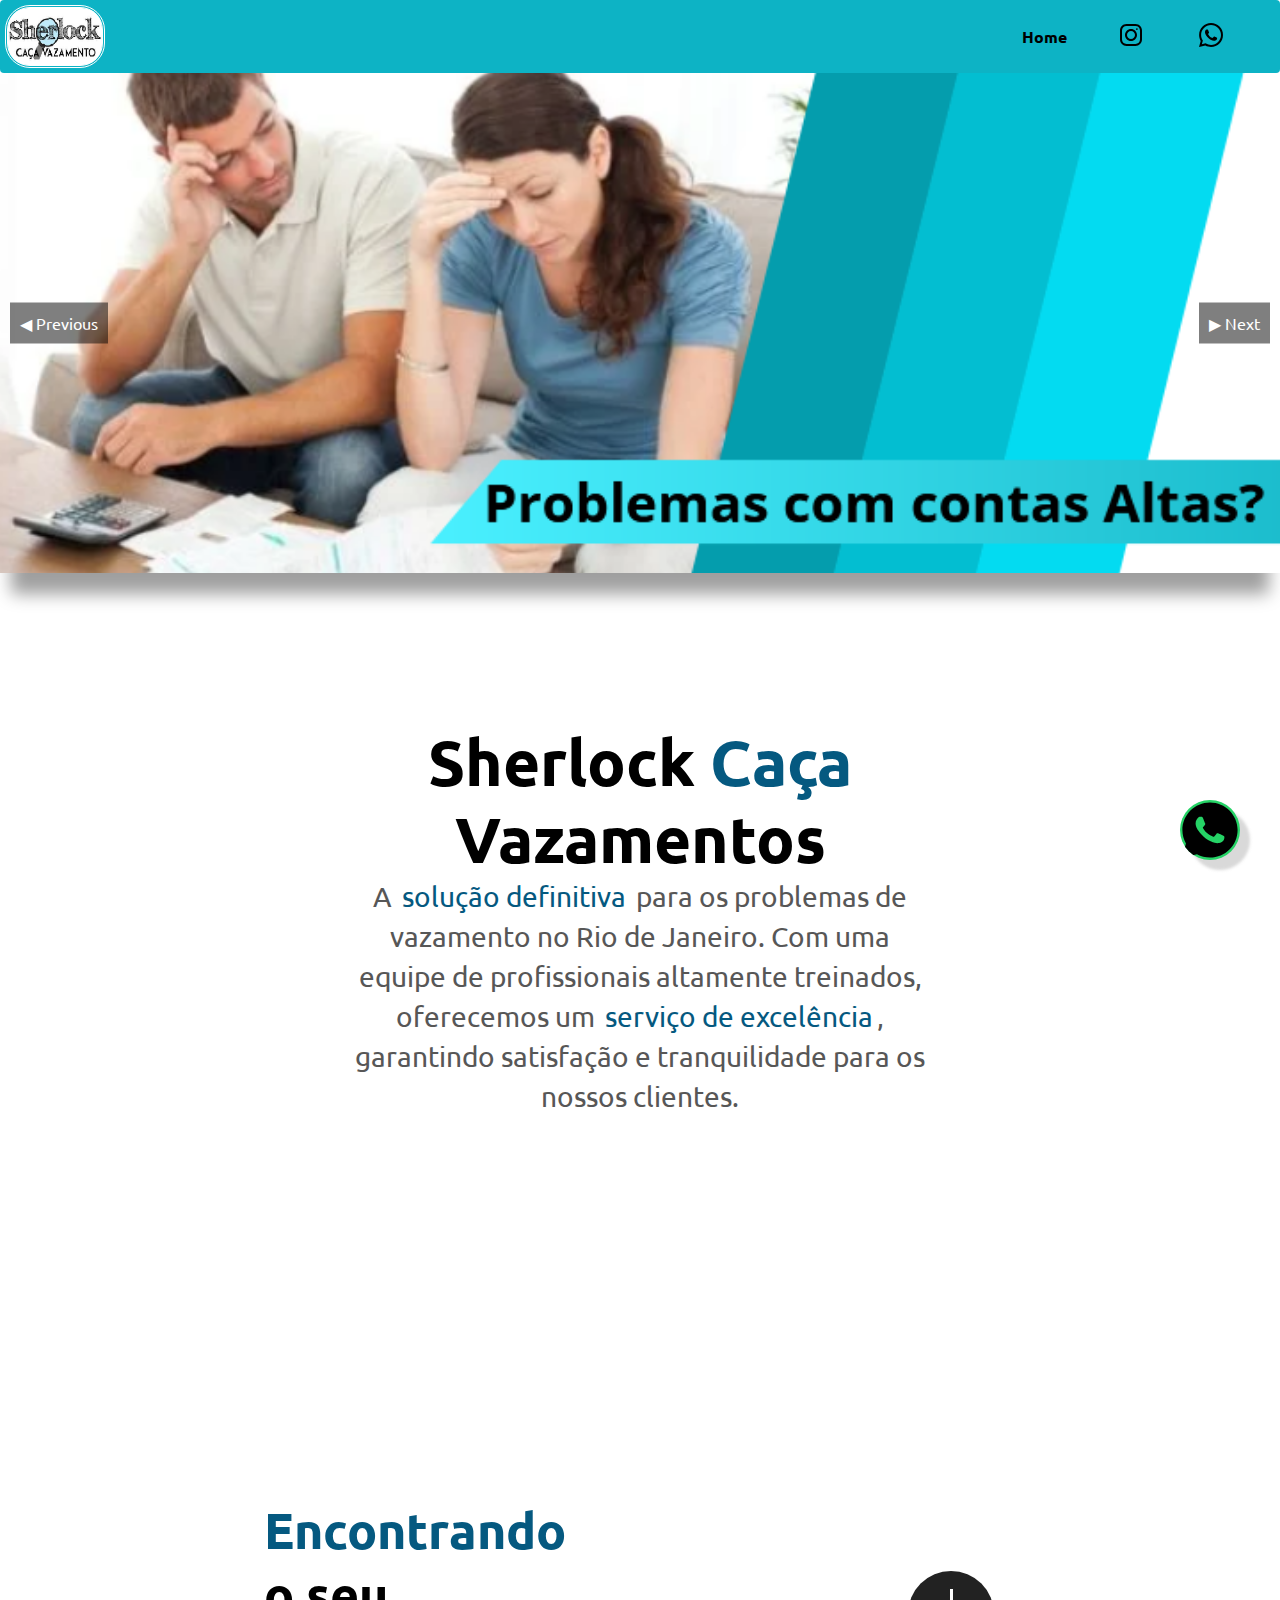
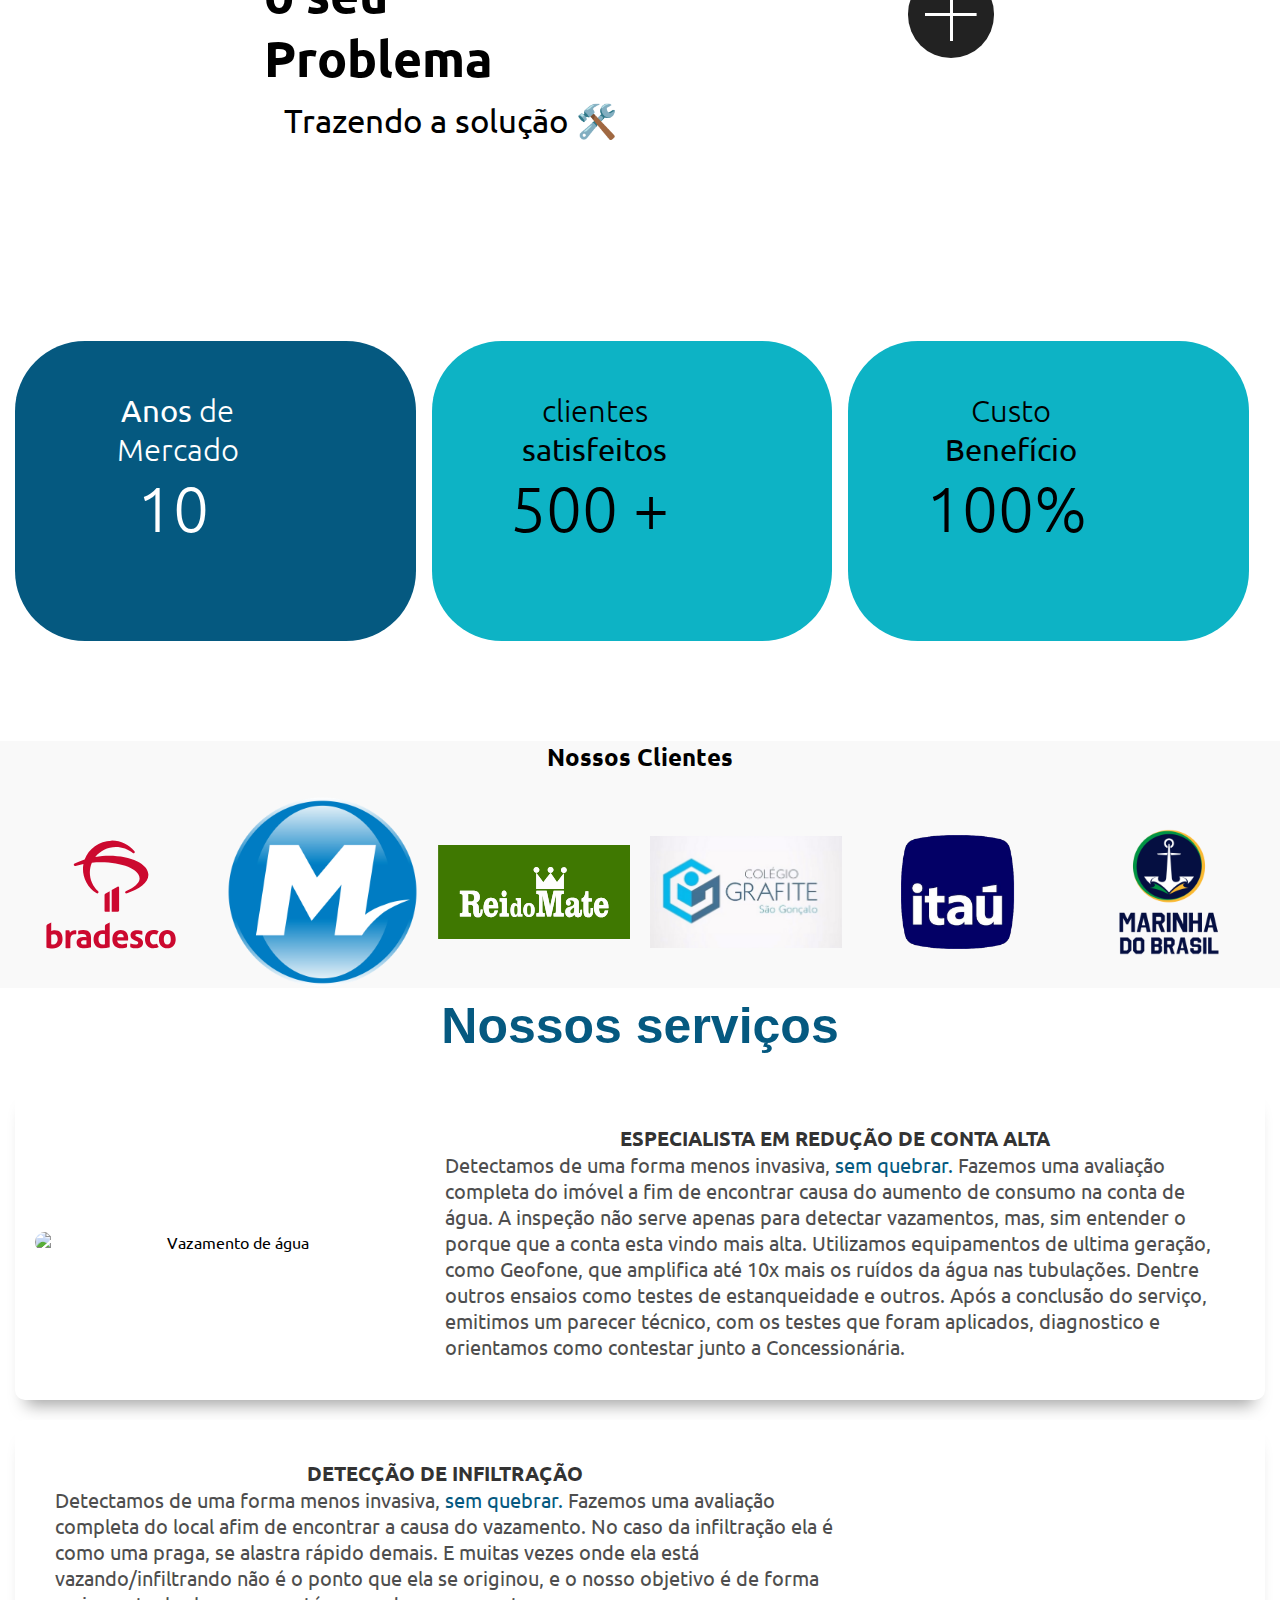
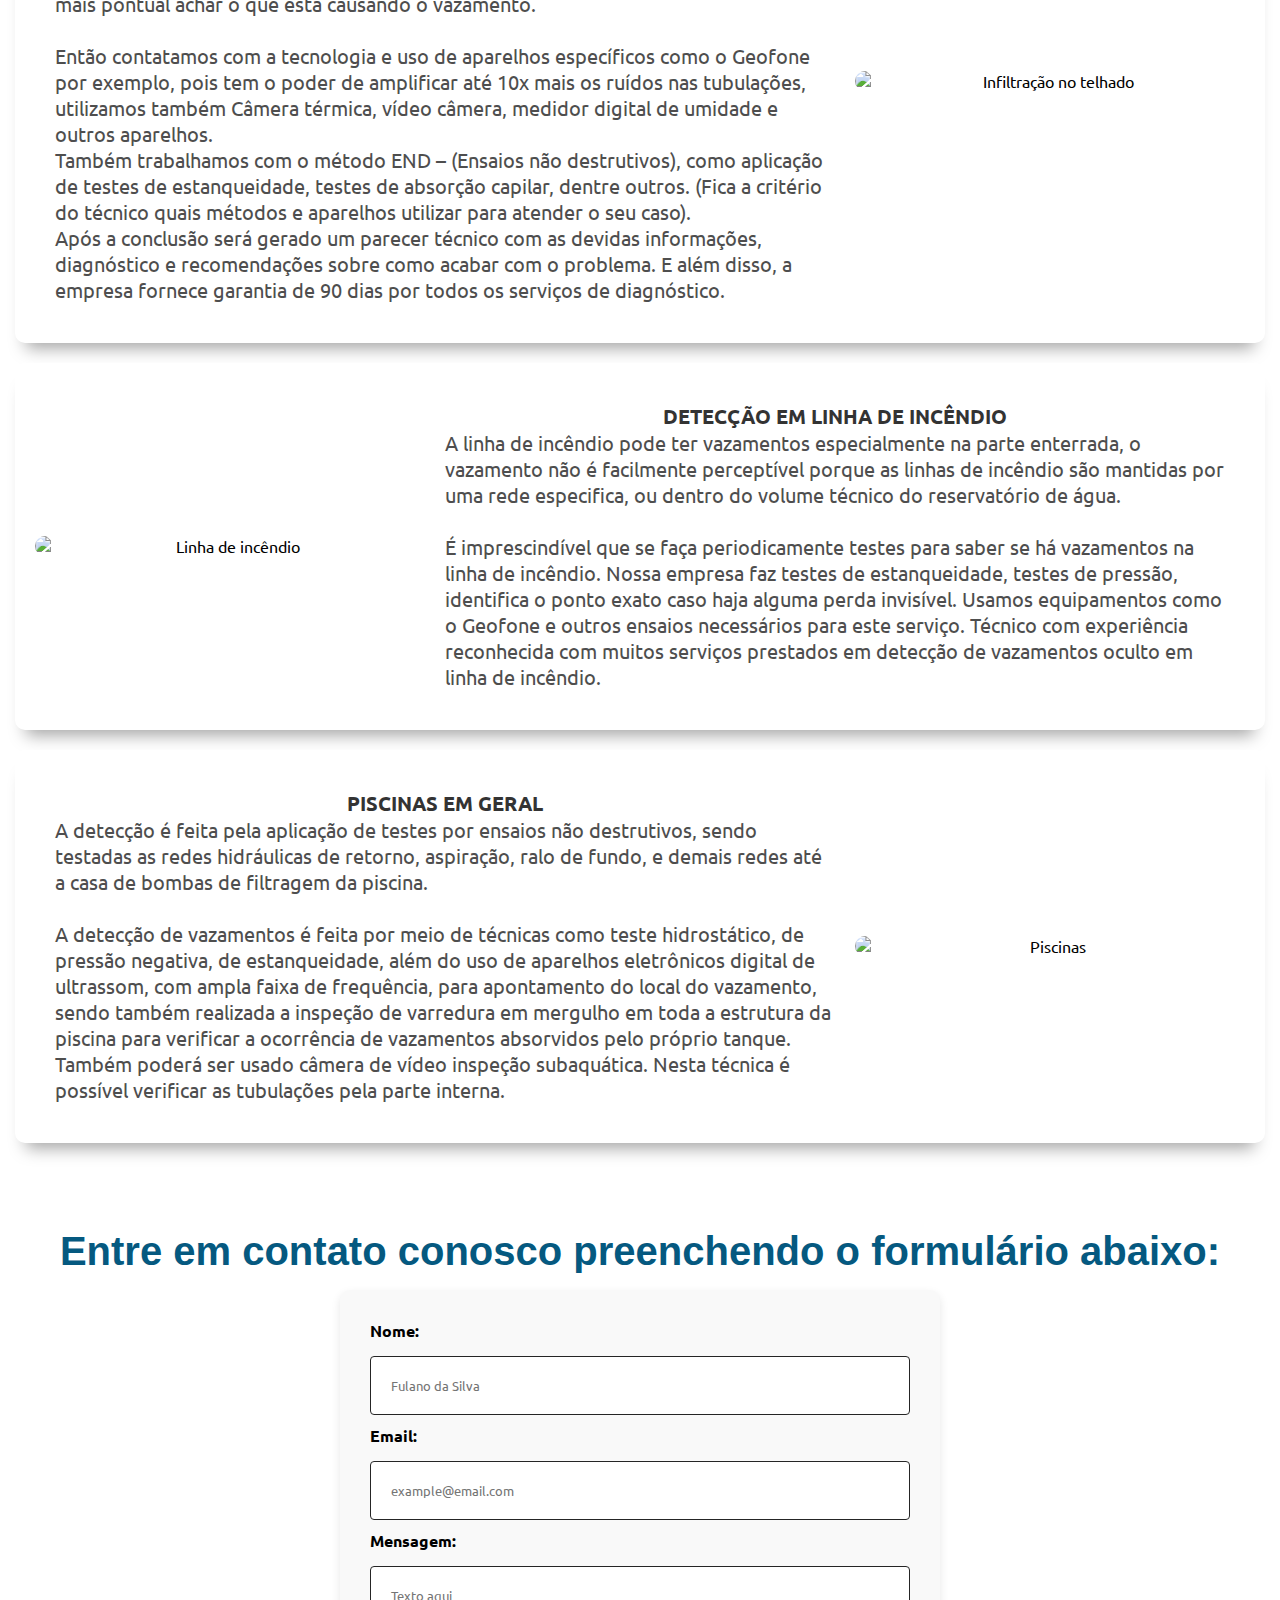
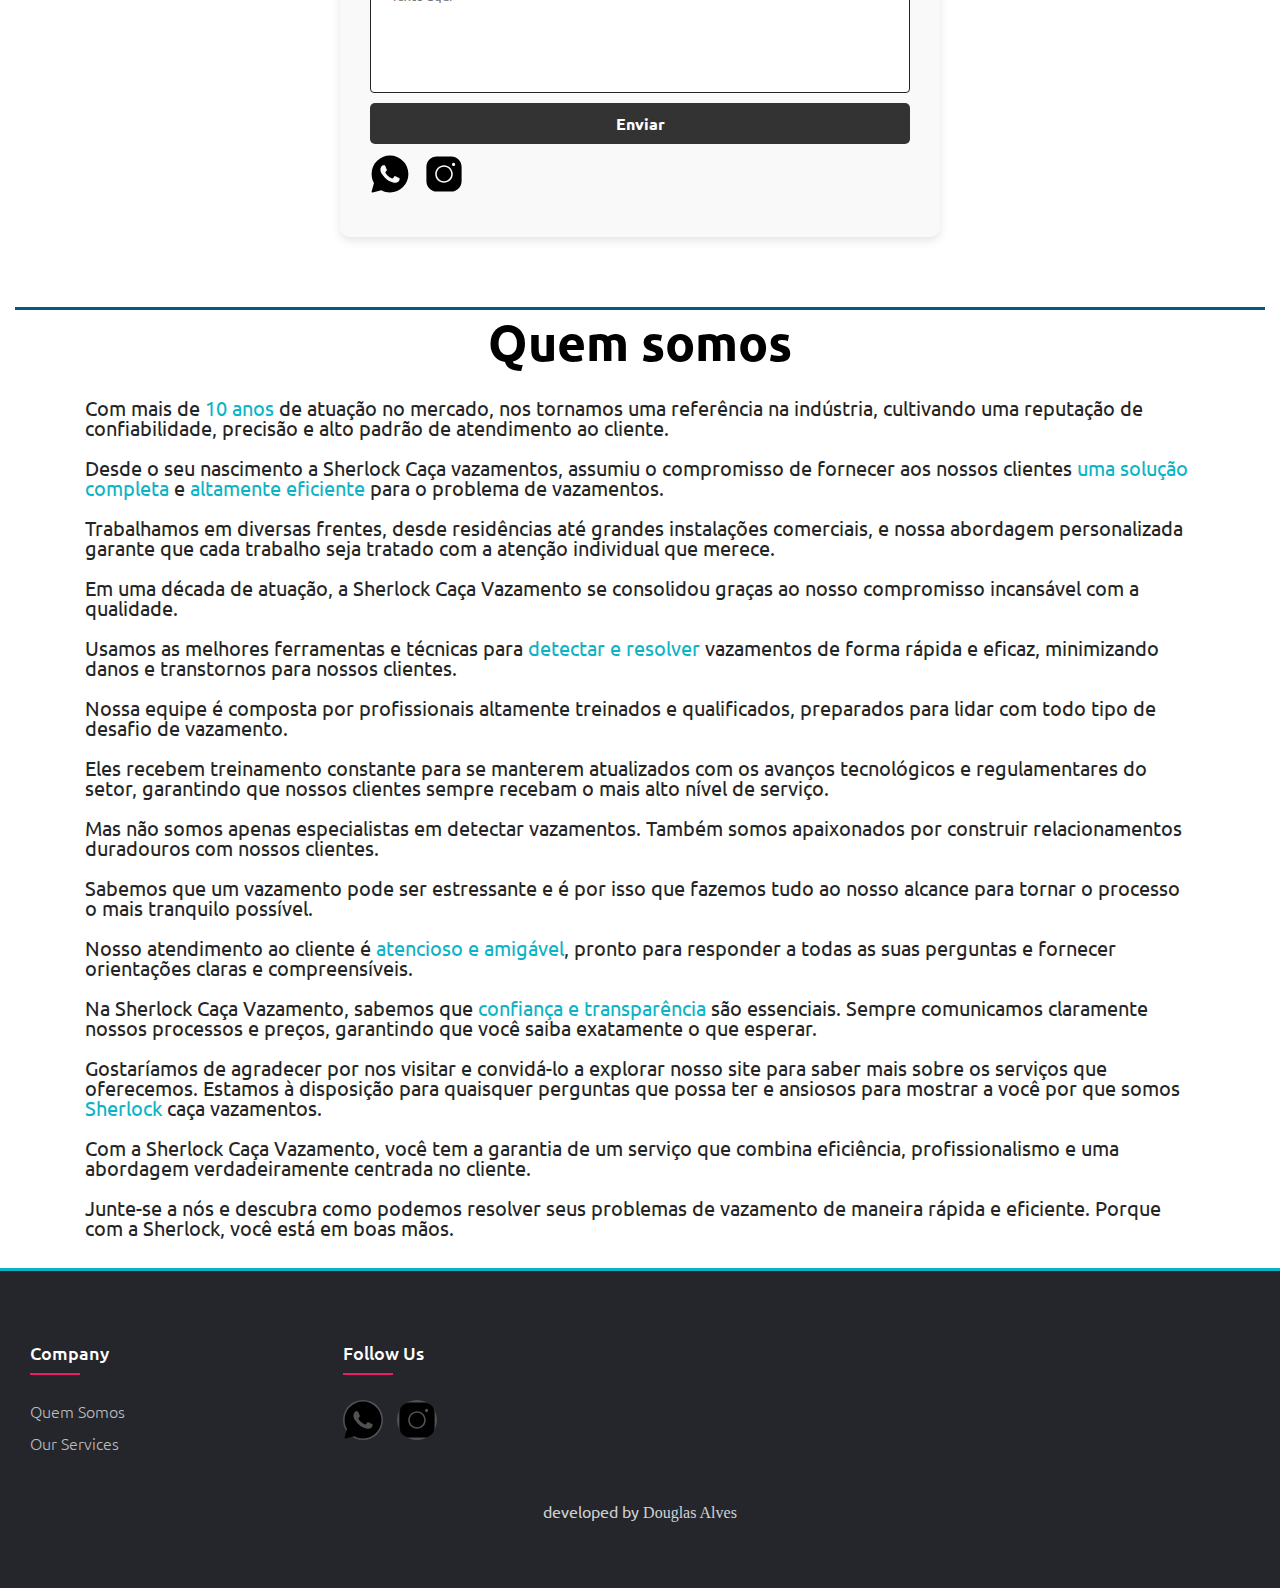
==== index.html @ 90201a67 "adicionando clientes" ====
<!DOCTYPE html>
<html lang="pt-br">

<head>
    <meta charset="UTF-8">
    <meta name="viewport" content="width=device-width, initial-scale=1.0">
    <title>Dashboard-Empresa</title>

    <link rel="shortcut icon" href="./assets/img/logoTop.png" type="image/x-icon">

    <link rel="preconnect" href="https://fonts.googleapis.com">
    <link rel="preconnect" href="https://fonts.gstatic.com" crossorigin>
    <link
        href="https://fonts.googleapis.com/css2?family=Ubuntu:ital,wght@0,300;0,400;0,500;0,700;1,300;1,400;1,500;1,700&display=swap"
        rel="stylesheet">
    <link rel="stylesheet" href="./assets/css/patterns.css">
    <link rel="stylesheet" href="./assets/css/reset.css">
    <link rel="stylesheet" href="./assets/css/style.css">
    <link rel="stylesheet" href="./assets/css/responsive.css">
</head>

<body>
    <header>
        <div class="container">
            <div class="logo">
                <img src="./assets/img/logoHeader.jpeg" alt="Sherlock_caça">
            </div>
            <nav>
                <div class="navigation">
                    <ul class="menu">
                        <li><a href="#home" class="menu-item">Home</a></li>
                        <li><a href="https://www.instagram.com/shvazamentos?utm_source=ig_web_button_share_sheet&igsh=ZDNlZDc0MzIxNw=="
                                target="_blank" class="menu-item"><img src="./assets/img/icons8-instagram.svg"
                                    alt="instagram_icon"></a></li>
                        <li><a href="https://w.app/nz8E9i" class="menu-item"><img src="./assets/img/icons8-whatsapp.svg"
                                    alt="whatsapp_icon"></a></li>
                    </ul>
                </div>
                <button class="hamburger-menu">&#9776;</button>
            </nav>
        </div>
    </header>
    <div class="carousel-container">
        <div class="carousel-inner">
            <div class="carousel-item active">
                <img src="./assets/img/image.png" alt="">
            </div>

            <div class="carousel-item">
                <img src="./assets/img/image-copy.png" alt="">
            </div>
            <div class="carousel-item">
                <img src="./assets/img/imagem.png" alt="">
            </div>
            <div class="carousel-item">
                <img src="./assets/img/carouselFourth.png" alt="">
            </div>

        </div>

        <a class="carousel-control-prev" href="#" role="button" data-slide="prev">
            <span class="carousel-control-prev-icon" aria-hidden="true">&#9664;</span>
            <span class="sr-only">Previous</span>
        </a>
        <a class="carousel-control-next" href="#" role="button" data-slide="next">
            <span class="carousel-control-next-icon" aria-hidden="true">&#9654;</span>
            <span class="sr-only">Next</span>
        </a>
    </div>

    <main>
        <section class="s-hero">
            <div class="container">
                <div class="title-box">
                    <h1>Sherlock <span> Caça </span>Vazamentos</h1>

                    <h2>A <span>solução definitiva</span> para os problemas de vazamento no Rio de Janeiro. Com uma
                        equipe de profissionais altamente treinados, oferecemos um <span>serviço de excelência</span>,
                        garantindo satisfação e tranquilidade para os nossos clientes.</h2>
                </div>
            </div>
        </section>

        <section class="s-sucess">
            <div class="container">
                <div class="title-sucess">
                    <h2><span>Encontrando </span><br> o seu<br> Problema</h2>
                    <span class="tag">Trazendo a solução 🛠️</span>
                </div>
                <div class="gallery">
                    <input id="gallery" type="checkbox">
                    <img src="./assets/img/imagemAtendimento1.jpg" alt="Imagem 1">
                    <img src="./assets/img/ImagemAtendimento2.jpg" alt="Imagem 2">
                    <img src="./assets/img/imagemAtendimenot3.jpg" alt="Imagem 3">
                    <img src="./assets/img/imagemAtendimento4.jpg" alt="Imagem 4">
                    <img src="./assets/img/imagemAtendimento5.jpg" alt="Imagem 5">
                    <img src="./assets/img/imagemAtendimento6.jpg" alt="Imagem 6">
                    <img src="./assets/img/imagemAtendimento7.jpg" alt="Imagem 7">
                    <img src="./assets/img/imagemAtendimento8.jpg" alt="Imagem 8">
                </div>
            </div>
            <div class="cards">
                <div class="container">

                    <div class="card active">
                        <div class="card-title">
                            <div class="card-info">
                                <p>
                                    <strong>Anos</strong> de <br>
                                    Mercado
                                </p>
                            </div>
                            <h3>10</h3>
                        </div>
                    </div>
                    <div class="card">
                        <div class="card-title">
                            <div class="card-info">
                                <p>
                                    clientes<br>
                                    <strong>satisfeitos</strong>
                                </p>
                            </div>
                            <h3>500 +</h3>
                        </div>
                    </div>

                    <div class="card">
                        <div class="card-title">
                            <div class="card-info">
                                <p>
                                    Custo <br>
                                    <strong>Benefício</strong>
                                </p>
                            </div>
                            <h3>100%</h3>
                        </div>
                    </div>
                </div>
            </div>
        </section>

        <section class="client-logos">
            <div class="container">
                <h2>Nossos Clientes</h2>
                <div class="logo-grid">
                    <div class="logo-item">
                        <img src="./assets/img/Bradesco.svg" alt="Cliente 1" />
                    </div>
                    <div class="logo-item">
                        <img src="./assets/img/Logo_MetroRio.svg.png" alt="Cliente 2" />
                    </div>
                    <div class="logo-item">
                        <img src="./assets/img/Logo-Rei-do-Mate-Branco-com-fundo-verde-.svg" alt="Cliente 3" />
                    </div>
                    <div class="logo-item">
                        <img src="./assets/img/ColegioGrafite.png" alt="ColegioGrafite" />
                    </div>

                    <div class="logo-item">
                        <img src="./assets/img/logo-itau.png" alt="itau" />
                    </div>

                    <div class="logo-item">
                        <img src="./assets/img/marinha-brasil-logo.png" alt="marinha-brasil" />
                    </div>

                </div>
            </div>
        </section>

        <section class="s-services">

            <div class="container">
                <div class="title-box">
                    <h2>Nossos serviços</h2>
                </div>


                <div class="service-item">
                    <div class="service-image">
                        <img src="https://www.detekita.com.br/wp-content/uploads/2020/10/vazamento-agua2.jpg"
                            alt="Vazamento de água">
                    </div>
                    <div class="service-text">
                        <h4>ESPECIALISTA EM REDUÇÃO DE CONTA ALTA</h4>
                        <p>Detectamos de uma forma menos invasiva, <span>sem quebrar.</span> Fazemos uma avaliação
                            completa do
                            imóvel a fim de encontrar causa do aumento de consumo na conta de água. A inspeção não serve
                            apenas
                            para detectar vazamentos, mas, sim entender o porque que a conta esta vindo mais alta.
                            Utilizamos
                            equipamentos de ultima geração, como Geofone, que amplifica até 10x mais os ruídos da água
                            nas
                            tubulações. Dentre outros ensaios como testes de estanqueidade e outros. Após a conclusão do
                            serviço, emitimos um parecer técnico, com os testes que foram aplicados, diagnostico e
                            orientamos
                            como contestar junto a Concessionária.</p>
                    </div>
                </div>

                <div class="service-item reverse">
                    <div class="service-image">
                        <img src="https://www.detekita.com.br/wp-content/uploads/2022/09/infiltracao-telhado-01-1024x683-1.jpg"
                            alt="Infiltração no telhado">
                    </div>
                    <div class="service-text">
                        <h4>DETECÇÃO DE INFILTRAÇÃO</h4>
                        <p>Detectamos de uma forma menos invasiva, <span>sem quebrar.</span> Fazemos uma avaliação
                            completa do
                            local afim de encontrar a causa do vazamento. No caso da infiltração ela é como uma praga,
                            se
                            alastra rápido demais. E muitas vezes onde ela está vazando/infiltrando não é o ponto que
                            ela se
                            originou, e o nosso objetivo é de forma mais pontual achar o que está causando o vazamento.
                            <br>
                            <br> Então contatamos com a tecnologia e uso de aparelhos específicos como o Geofone por
                            exemplo,
                            pois tem o poder de amplificar até 10x mais os ruídos nas tubulações, utilizamos também
                            Câmera
                            térmica, vídeo câmera, medidor digital de umidade e outros aparelhos. <br> Também
                            trabalhamos com o
                            método END – (Ensaios não destrutivos), como aplicação de testes de estanqueidade, testes de
                            absorção capilar, dentre outros. (Fica a critério do técnico quais métodos e aparelhos
                            utilizar para
                            atender o seu caso).
                            <br>Após a conclusão será gerado um parecer técnico com as devidas informações, diagnóstico
                            e
                            recomendações sobre como acabar com o problema. E além disso, a empresa fornece garantia de
                            90 dias
                            por todos os serviços de diagnóstico.
                        </p>
                    </div>
                </div>

                <div class="service-item">
                    <div class="service-image">
                        <img src="https://www.detekita.com.br/wp-content/uploads/2020/10/linha-incendio_.jpeg"
                            alt="Linha de incêndio">
                    </div>
                    <div class="service-text">
                        <h4>DETECÇÃO EM LINHA DE INCÊNDIO</h4>
                        <p>A linha de incêndio pode ter vazamentos especialmente na parte enterrada, o vazamento não é
                            facilmente perceptível porque as linhas de incêndio são mantidas por uma rede especifica, ou
                            dentro
                            do volume técnico do reservatório de água. <br><br> É imprescindível que se faça
                            periodicamente
                            testes para saber se há vazamentos na linha de incêndio. Nossa empresa faz testes de
                            estanqueidade,
                            testes de pressão, identifica o ponto exato caso haja alguma perda invisível. Usamos
                            equipamentos
                            como o Geofone e outros ensaios necessários para este serviço. Técnico com experiência
                            reconhecida
                            com muitos serviços prestados em detecção de vazamentos oculto em linha de incêndio.</p>
                    </div>
                </div>

                <div class="service-item reverse">
                    <div class="service-image">
                        <img src="https://www.detekita.com.br/wp-content/uploads/2022/03/Galeria-Equipamentos-Deteccao-Vazamento-de-Piscina-Piso.jpg"
                            alt="Piscinas">
                    </div>
                    <div class="service-text">
                        <h4>PISCINAS EM GERAL</h4>
                        <p>A detecção é feita pela aplicação de testes por ensaios não destrutivos, sendo testadas as
                            redes
                            hidráulicas de retorno, aspiração, ralo de fundo, e demais redes até a casa de bombas de
                            filtragem
                            da piscina. <br><br> A detecção de vazamentos é feita por meio de técnicas como teste
                            hidrostático,
                            de pressão negativa, de estanqueidade, além do uso de aparelhos eletrônicos digital de
                            ultrassom,
                            com ampla faixa de frequência, para apontamento do local do vazamento, sendo também
                            realizada a
                            inspeção de varredura em mergulho em toda a estrutura da piscina para verificar a ocorrência
                            de
                            vazamentos absorvidos pelo próprio tanque. Também poderá ser usado câmera de vídeo inspeção
                            subaquática. Nesta técnica é possível verificar as tubulações pela parte interna.</p>
                    </div>
                </div>
            </div>
        </section>

        <section class="s-contact">
            <div class="container">
                <div class="title-box">
                    <h2>Entre em contato conosco preenchendo o formulário abaixo:</h2>
                </div>
                <div class="contact-page">


                    <form id="email" class="contact-form" action="mailto:sherlockvazamento@gmail.com" method="POST"
                        enctype="text/plain">
                        <label for="name">Nome:</label>
                        <input type="text" id="name" name="name" required placeholder="Fulano da Silva">

                        <label for="email">Email:</label>
                        <input type="email" id="email" name="email" required placeholder="example@email.com">

                        <label for="message">Mensagem:</label>
                        <textarea id="message" name="message" rows="5" required placeholder="Texto aqui"></textarea>

                        <button type="submit">Enviar</button>

                        <div class="social-links">
                            <a href="https://w.app/nz8E9i"><img src="./assets/img/whatsappIcon.svg" alt="WhatsApp"></a>

                            <a href="https://www.instagram.com/shvazamentos?utm_source=ig_web_button_share_sheet&igsh=ZDNlZDc0MzIxNw=="
                                target="_blank">
                                <img src="./assets/img/instagramIcon.svg" alt="Instagram">
                            </a>
                        </div>
                </div>
                </form>
        </section>

        <section id="about" class="s-about">
            <div class="container">
                <div class="history">
                    <h2>Quem somos</h2>
                    <p>
                        Com mais de <span>10 anos</span> de atuação no mercado, nos tornamos uma referência na
                        indústria, cultivando uma
                        reputação de confiabilidade, precisão e alto padrão de atendimento ao cliente.
                        <br><br>
                        Desde o seu nascimento a Sherlock Caça vazamentos, assumiu o compromisso de fornecer aos nossos
                        clientes <span>uma solução completa</span> e
                        <span>altamente eficiente</span> para o problema de vazamentos.
                        <br><br>
                        Trabalhamos em diversas frentes, desde residências até grandes instalações comerciais, e nossa
                        abordagem
                        personalizada garante que cada trabalho seja tratado com a atenção individual que merece.
                        <br><br>
                        Em uma década de atuação, a Sherlock Caça Vazamento se consolidou graças ao nosso compromisso
                        incansável
                        com a qualidade.
                        <br><br>
                        Usamos as melhores ferramentas e técnicas para <span>detectar e resolver</span> vazamentos de
                        forma rápida e eficaz,
                        minimizando danos e transtornos para nossos clientes.
                        <br><br>
                        Nossa equipe é composta por profissionais altamente treinados e qualificados, preparados para
                        lidar com
                        todo tipo de desafio de vazamento.
                        <br><br>
                        Eles recebem treinamento constante para se manterem atualizados com os avanços tecnológicos e
                        regulamentares do setor, garantindo que nossos clientes sempre recebam o mais alto nível de
                        serviço.
                        <br><br>
                        Mas não somos apenas especialistas em detectar vazamentos. Também somos apaixonados por
                        construir
                        relacionamentos duradouros com nossos clientes.
                        <br><br>
                        Sabemos que um vazamento pode ser estressante e é por isso que fazemos tudo ao nosso alcance
                        para tornar
                        o processo o mais tranquilo possível.
                        <br><br>
                        Nosso atendimento ao cliente é <span>atencioso e amigável</span>, pronto para responder a todas
                        as suas perguntas e
                        fornecer orientações claras e compreensíveis.
                        <br><br>
                        Na Sherlock Caça Vazamento, sabemos que <span>confiança e transparência</span> são essenciais.
                        Sempre comunicamos
                        claramente nossos processos e preços, garantindo que você saiba exatamente o que esperar.
                        <br><br>
                        Gostaríamos de agradecer por nos visitar e convidá-lo a explorar nosso site para saber mais
                        sobre os
                        serviços que oferecemos. Estamos à disposição para quaisquer perguntas que possa ter e ansiosos
                        para
                        mostrar a você por que somos <span>Sherlock</span> caça vazamentos.
                        <br><br>
                        Com a Sherlock Caça Vazamento, você tem a garantia de um serviço que combina eficiência,
                        profissionalismo e
                        uma abordagem verdadeiramente centrada no cliente.
                        <br><br>
                        Junte-se a nós e descubra como podemos resolver seus problemas de vazamento de maneira rápida e
                        eficiente. Porque com a Sherlock, você está em boas mãos.
                    </p>
                </div>
            </div>
        </section>



    </main>

    <a href="https://w.app/nz8E9i" class="whatsapp-float" target="_blank">
        <img src="./assets/img/whatsappIcon.svg" alt="WhatsApp">
    </a>


    <footer class="footer">
        <div class="container">
            <div class="row">
                <div class="footer-col">
                    <h4>company</h4>
                    <ul>
                        <li><a href="#about">Quem somos</a></li>
                        <li><a href="https://www.instagram.com/shvazamentos?utm_source=ig_web_button_share_sheet&igsh=ZDNlZDc0MzIxNw=="
                                target="_blank">our
                                services</a></li>
                    </ul>
                </div>
                <div class="footer-col">
                    <h4>follow us</h4>
                    <div class="social-links">
                        <a href="https://w.app/nz8E9i"><img src="./assets/img/whatsappIcon.svg" alt="facebook"></a>
                        <a href="https://www.instagram.com/shvazamentos?utm_source=ig_web_button_share_sheet&igsh=ZDNlZDc0MzIxNw=="
                            target="_blank">
                            <img src="./assets/img/instagramIcon.svg" alt="facebook">
                        </a>
                    </div>
                </div>
            </div>
        </div>
        <div class="copy">
            <p>developed by <span>Douglas Alves</span></p>
        </div>
    </footer>

    <script src="./assets/js/script.js"></script>
</body>

</html>
---- assets/css/patterns.css ----
:root{
    --primary-color: #055980;
    --second-color: #0db3c5;
    --black-color: #000000;
    --black-color-medium: #1b1b1b;
    --semi-black: #252525;
    --white-color: #ffffff;
    --gray-color: #575757;
    --white-color-alpha: rgba(255,255,255,0.8);
}

.container{
    width: 100%;
    max-width: 100%;
    margin: 0 auto;
    padding: 0rem 1.5rem;
}

.container-fluid{
    width: 100%;
    padding: 0rem 1.8rem;
}

.menu-item{
    display: inline-block;
    color: var(--black-color);
    font-family: "Ubuntu", sans-serif;
    font-weight: 700;
    line-height: 2.4rem;
}

.menu-item:hover{
    color: var(--white-color);
}

.tag{
    border-radius: 5rem;
    padding: 0.6rem 2rem;
    background-color: var(--white-color);
    font-size: 3.3rem;
    font-weight: 400;
    text-align: center;
}


input[type="text"],
input[type="email"],
textarea{
    background-color: var(--white-color);
    border: 0.1rem solid var(--semi-black);
    border-radius: 0.4rem;
    width: 100%;
    padding: 2rem;
    resize: none;
    outline: none;
    transition: all 0.4s;
}

input[type="text"]:hover,
input[type="email"]:hover,
textarea:hover{
    border: 1px solid var(--second-color);
}
---- assets/css/style.css ----
header {
    position: static;
    background-color: var(--second-color);
    border-radius: 0.4rem;
    width: 100%;
    z-index: 2022;
}

/* Estilização do container do header */
header .container {
    display: flex;
    align-items: center;
    justify-content: space-between;
    padding: 0.5rem;
}

/* Estilo para o menu hamburguer */
header .hamburger-menu {
    display: none;
    /* Esconde o menu hamburguer por padrão */
}

header .container .logo {
    color: var(--black-color);
    max-width: 10rem;
    display: flex;
    align-items: center;
    justify-content: space-evenly;
    border: double;
    border-radius: 2.5rem;
    border-color: var(--white-color);
}

header .container .logo img {
    border-radius: 2rem;
}

/* Raiz de navegação */
header .container nav {
    display: flex;
    align-items: center;
    justify-content: space-between;
}

/* Menu de navegação */
header .container nav .menu {
    display: flex;
    align-items: center;
    justify-content: space-between;
}

/* lista do menu */
header .container nav .menu li {
    margin-right: 4.8rem;
    transition: all 0.2s;
}

/* Animação dos itens no header */
header .container nav .menu li:hover {
    transform: translateY(-8%);
}

/*
ENTRANDO NA SEÇÃO PRINCIPAL
*/

#content {
    padding: 20px;
    background-color: white;
    border-radius: 10px;
    box-shadow: 0 4px 10px rgba(0, 0, 0, 0.1);
    margin: 20px 0px;
}


.carousel-container {
    position: relative;
    width: 100%;
    height: auto;
    overflow: hidden;
    box-shadow: 0 2em 1em -0.7em rgba(0, 0, 0, 0.377);
}

.carousel-inner {
    display: flex;
}

.carousel-item {
    min-width: 100%;
    height: auto;
    transition: transform 2s ease-in-out;
}

.carousel-item img {
    width: 100%;
    height: 500px;
    object-fit: cover;
}

.carousel-control-prev,
.carousel-control-next {
    position: absolute;
    top: 50%;
    transform: translateY(-50%);
    background-color: rgba(0, 0, 0, 0.5);
    border: none;
    padding: 10px;
    cursor: pointer;
    z-index: 1;
    color: white;
}

.carousel-control-prev {
    left: 10px;
}

.carousel-control-next {
    right: 10px;
}





.s-hero .container {
    display: flex;
    flex-direction: column;
    align-items: center;
    justify-content: center;
}

.s-hero .container .title-box {
    display: flex;
    flex-direction: column;
    align-items: center;
    width: 100%;
    max-width: 59.2rem;
    margin-top: 15rem;
    padding-bottom: 5.8rem;
}

.s-hero .container .title-box h1 {
    font-family: "Ubuntu", sans-serif;
    font-weight: 700;
    font-size: 6.4rem;
    line-height: 7.7rem;
    text-align: center;
}

.s-hero .container .title-box h1 span {
    color: var(--primary-color);
}

.s-hero .container .title-box h2 {
    font-family: "Ubuntu", sans-serif;
    font-weight: 400;
    font-size: 2.8rem;
    line-height: 4rem;
    text-align: center;
    color: var(--gray-color);
    margin-bottom: 1.3rem;
}

.s-hero .container .title-box h2 span {
    border-radius: 2rem;
    padding: 0.4rem;
    color: var(--primary-color);
}


.s-sucess {
    padding: 10rem 0;
    margin: 0 auto;
}

.s-sucess .container {
    display: flex;
    align-items: center;
    justify-content: space-evenly;
}

.s-sucess .container .title-sucess {
    padding: 20rem 0rem;
}

.s-sucess .container .title-sucess h2 {
    font-size: 5rem;
    margin-top: 1rem;
    margin-bottom: 1rem;
}

.s-sucess .container .title-sucess h2 span {
    color: var(--primary-color);
}

.s-sucess .container .gallery {
    --s: 130px;
    /* control the size of the images*/

    display: grid;
    gap: 5px;
    position: relative;
}

.s-sucess .container .gallery input {
    position: absolute;
    z-index: 1;
    border-radius: 50%;
    inset: calc(50% - var(--s)/3);
    cursor: pointer;
    --g: linear-gradient(#fff 0 0) no-repeat;
    background: var(--g) 50%/60% 3px, var(--g) 50%/3px 60%, #222;
    transition: 1.5s;
    -webkit-appearance: none;
    -moz-appearance: none;
    appearance: none;
}

.s-sucess .container .gallery>img {
    width: var(--s);
    aspect-ratio: 1;
    grid-area: 1/1;
    border-radius: 50%;
    object-fit: cover;
    transform: scale(.5);
    transition: 1s calc((var(--i) - 1)*.1s);
}

.s-sucess .container .gallery>img:nth-of-type(1) {
    --i: 1;
}

.s-sucess .container .gallery>img:nth-of-type(2) {
    --i: 2;
}

.s-sucess .container .gallery>img:nth-of-type(3) {
    --i: 3;
}

.s-sucess .container .gallery>img:nth-of-type(4) {
    --i: 4;
}

.s-sucess .container .gallery>img:nth-of-type(5) {
    --i: 5;
}

.s-sucess .container .gallery>img:nth-of-type(6) {
    --i: 6;
}

.s-sucess .container .gallery>img:nth-of-type(7) {
    --i: 7;
}

.s-sucess .container .gallery>img:nth-of-type(8) {
    --i: 8;
}

.s-sucess .container .gallery>img:nth-of-type(9) {
    --i: 9;
}

.s-sucess .container .gallery>input:checked~img {
    transform:
        rotate(calc(var(--i)* 360deg/8)) translate(calc(1.5*var(--s))) rotate(calc(var(--i)*-360deg/8));
}

.s-sucess .container .gallery>input:checked {
    transform: rotate(135deg)
}

.s-sucess .cards {
    display: flex;
    margin: 0 auto;
    padding: 0rem;
}

.s-sucess .cards .card {
    width: 100%;
    height: 30rem;
    background-color: var(--second-color);
    color: var(--black-color);
    border-radius: 7rem;
    margin-right: 1.6rem;
    cursor: pointer;
    transition: all 0.4s;
    text-align: center;
}

.s-sucess .cards .card:hover {
    filter: brightness(0.9);
    transform: scale(1.04);
}

.s-sucess .cards .card .card-title {
    margin: 5rem 0;
    padding-right: 9.9rem;
    padding-left: 1.4rem;
}

/* Ativo */

.s-sucess .cards .card.active {
    background-color: var(--primary-color);
    color: var(--white-color);
}

.s-sucess .cards .card .card-title h3 {
    font-family: 'Ubuntu';
    font-weight: 300;
    font-size: 6.4rem;
    line-height: 7.7rem;
    margin-bottom: 5.5rem;
}

.s-sucess .cards .card .card-info {
    padding-left: 1rem;
}

.s-sucess .cards .card .card-info p {
    font-family: 'Ubuntu';
    font-weight: 300;
    font-size: 3.1rem;
    line-height: 3.9rem;
}


.client-logos {
    width: 100%;
    background-color: #f9f9f9;
    text-align: center;
}

.logo-grid {
    display: flex;
    align-items: center;
    justify-content: space-between;
    display: grid;
    grid-template-columns: repeat(auto-fit, minmax(100px, 1fr));
    gap: 2rem;
    margin-top: 2.3rem;
}

.logos-item img {
    display: flex;
    max-width: 100%;
    height: 100px;
    transition: all 0.2s;
}

.client-logos img:hover {
    transform: translateY(-12%);
}



/* Desing tela de serviços */

.s-Service .container .title-box {
    display: flex;
    flex-direction: column;
    align-items: center;
    width: 100%;
    max-width: 59.2rem;
    margin-top: 24rem;
    padding-bottom: 5.8rem;
}

.container .title-box h2 {
    font-family: "Inter", sans-serif;
    font-weight: 700;
    font-size: 5rem;
    line-height: 7.7rem;
    text-align: center;
    color: var(--primary-color);
}

.service-item {
    display: flex;
    align-items: center;
    justify-content: space-between;
    margin: 20px 0;
    padding: 20px;
    background-color: #fff;
    border-radius: 10px;
    box-shadow: 0 1em 1em -0.7em rgba(0, 0, 0, 0.363);
}

.service-item.reverse {
    flex-direction: row-reverse;
}

.service-image {
    flex: 1;
    text-align: center;
}

.service-image img {
    max-width: 100%;
    border-radius: 10px;
}

.service-text {
    flex: 2;
    padding: 20px;
    font-size: 2rem;
}

.service-text h4 {
    margin-top: 0;
    color: #333;
    text-align: center;
}

.service-text p {
    color: #4e4e4e;
}

.service-text p span {
    color: var(--primary-color);
}

@media (max-width: 768px) {
    .service-item {
        flex-direction: column;
    }

    .service-item.reverse {
        flex-direction: column;
    }
}

/* Estilo pagina de contato */

.s-contact .container {
    margin-top: 7rem;
}

.s-contact .container .title-box h2 {
    font-family: "Inter", sans-serif;
    font-weight: 700;
    font-size: 4rem;
    line-height: 7.7rem;
    text-align: center;
    color: var(--primary-color);
}

.s-contact .container .contact-page {
    align-items: center;
    justify-content: center;
    margin-bottom: 5rem;
}

.s-contact .container .contact-form {
    display: flex;
    flex-direction: column;
    gap: 10px;
    max-width: 600px;
    margin: 0 auto;
    padding: 30px;
    background-color: #f9f9f9;
    border-radius: 10px;
    box-shadow: 0 4px 10px rgba(0, 0, 0, 0.1);
}

.s-contact .container .contact-form label {
    font-weight: bold;
    margin-bottom: 5px;
}

.s-contact .container .contact-form button {
    padding: 10px 20px;
    background-color: #333;
    color: white;
    border: none;
    border-radius: 5px;
    cursor: pointer;
    font-size: 16px;
    font-weight: bold;
}

.s-contact .container .contact-form button:hover {
    background-color: var(--second-color);
}

.s-contact .container .contact-form .social-links a {
    display: inline-block;
    height: 40px;
    width: 40px;
    background-color: rgba(255, 255, 255, 0.2);
    margin: 0 10px 10px 0;
    text-align: center;
    line-height: 40px;
    border-radius: 50%;
    color: #ffffff;
    transition: all 0.5s ease;
}

.s-contact .container .contact-form .social-links a:hover {
    color: #24262b;
    background-color: var(--second-color);
}


/* Estilo para o botão flutuante do WhatsApp */
.whatsapp-float {
    position: fixed;
    width: 60px;
    height: 60px;
    bottom: 40px;
    right: 40px;
    background-color: #25d366;
    color: #fff;
    border-radius: 50px;
    text-align: center;
    font-size: 30px;
    box-shadow: 1rem 1rem 3px #99999960;
    z-index: 100;
}

.whatsapp-float img {
    width: 100%;
    height: 100%;
    border-radius: 50px;
}


/* Estilização pagina Sobre nós */

.s-about {
    display: block;
    padding-top: 2rem;
    padding-bottom: 3rem;
}

.s-about .container {
    justify-content: center;
    align-items: center;
}

.s-about .container .history {
    border-top: outset;
    border-top-color: var(--primary-color);
}



.s-about .container h2 {
    text-align: center;
    font-weight: 900;
    font-size: 5rem;
}

.s-about .container p {
    padding: 0 7rem;
    font-weight: 400;
    font-size: 2rem;
    line-height: 2rem;
    color: var(--semi-black);
    margin-top: 2.4rem;
}

.s-about .container p span {
    color: var(--second-color);
}


/* Footer Style  */

.footer {
    border-top: outset;
    border-top-color: var(--second-color);
}

.footer .container {
    max-width: 100%;
    margin: auto;
    justify-content: space-between;
}

.footer .row {
    display: flex;
    flex-wrap: wrap;
}

.footer ul {
    list-style: none;
}

.footer {
    background-color: #24262b;
    padding: 70px 0;
}

.footer-col {
    width: 25%;
    padding: 0 15px;
}

.footer-col h4 {
    font-size: 18px;
    color: #ffffff;
    text-transform: capitalize;
    margin-bottom: 35px;
    font-weight: 500;
    position: relative;
}

.footer-col h4::before {
    content: '';
    position: absolute;
    left: 0;
    bottom: -10px;
    background-color: #e91e63;
    height: 2px;
    box-sizing: border-box;
    width: 50px;
}

.footer-col ul li:not(:last-child) {
    margin-bottom: 10px;
}

.footer-col ul li a {
    font-size: 16px;
    text-transform: capitalize;
    color: #ffffff;
    text-decoration: none;
    font-weight: 300;
    color: #bbbbbb;
    display: block;
    transition: all 0.3s ease;
}

.footer-col ul li a:hover {
    color: #ffffff;
    padding-left: 8px;
}

.footer-col .social-links a {
    display: inline-block;
    height: 40px;
    width: 40px;
    background-color: rgba(255, 255, 255, 0.2);
    margin: 0 10px 10px 0;
    text-align: center;
    line-height: 40px;
    border-radius: 50%;
    color: #ffffff;
    transition: all 0.5s ease;
}

.footer-col .social-links a:hover {
    color: #24262b;
    background-color: #ffffff;
}

footer .copy {
    color: rgba(255, 255, 255, 0.8);
    font-weight: 400;
    line-height: 1rem;
    padding-top: 5.2rem;
    display: flex;
    align-items: center;
    justify-content: center;
}

footer .copy span {
    font-family: "Playwrite MX", cursive;
    font-optical-sizing: auto;
    font-style: normal;
}
---- assets/css/responsive.css ----
@media (max-width: 1200px) {
  .carousel-item img {
    height: 400px;
    /* Reduz a altura das imagens */
  }

  .carousel-control-prev,
  .carousel-control-next {
    padding: 5px;
    /* Diminui o padding dos controles */
  }

  .carousel-control-prev {
    left: 5px;
    /* Ajusta a posição dos controles */
  }

  .carousel-control-next {
    right: 5px;
    /* Ajusta a posição dos controles */
  }
}

@media (max-width: 991px) {
  .carousel-item img {
    height: 300px;
    /* Reduz a altura das imagens */
  }

  .carousel-control-prev,
  .carousel-control-next {
    padding: 5px;
    /* Diminui o padding dos controles */
  }

  .carousel-control-prev {
    left: 5px;
    /* Ajusta a posição dos controles */
  }

  .carousel-control-next {
    right: 5px;
    /* Ajusta a posição dos controles */
  }
}

@media (max-width: 768px) {
  .carousel-item img {
    height: 300px;
    /* Reduz a altura das imagens */
  }

  .carousel-control-prev,
  .carousel-control-next {
    padding: 5px;
    /* Diminui o padding dos controles */
  }

  .carousel-control-prev {
    left: 5px;
    /* Ajusta a posição dos controles */
  }

  .carousel-control-next {
    right: 5px;
    /* Ajusta a posição dos controles */
  }
}

@media (max-width: 600px) {
  .carousel-item img {
    height: 200px;
    /* Reduz a altura das imagens */
  }

  .carousel-control-prev,
  .carousel-control-next {
    padding: 5px;
    /* Diminui o padding dos controles */
  }

  .carousel-control-prev {
    left: 5px;
    /* Ajusta a posição dos controles */
  }

  .carousel-control-next {
    right: 5px;
    /* Ajusta a posição dos controles */
  }
}

@media (max-width: 480px) {
  header {
    width: 100%;
    margin: auto;
    border-radius: 0%;
  }

  header .container {
    display: flex;
    align-items: center;
    justify-content: space-between;
  }

  header .container .logo {
    width: 10rem;
    margin-right: 2rem;
  }

  header .hamburger-menu {
    display: block;
    position: absolute;
    top: 0.625rem;
    right: 0.625rem;
    font-size: 44px;
    background-color: transparent;
    border: none;
    color: #000000;
    cursor: pointer;
  }

  header .navigation {
    display: none;
    position: absolute;
    top: 60px;
    left: 0;
    width: 100%;
    background-color: #333;
    text-align: center;
  }

  header .navigation.show {
    /* Adicionando a classe .show */
    display: block;
    /* Exibe o menu de navegação */
    margin: 0.1rem 0rem;
    padding: 0.6rem;
    font-size: 1.3rem;
    max-width: 100%;
    background-color: var(--second-color);
    border-radius: 1rem;
    align-items: center;
    justify-content: flex-end;
    z-index: 2023;
  }

  header .menu li {
    display: block;
    margin: 0.6 0;
  }

  .carousel-item img {
    height: 140px;
    /* Reduz a altura das imagens */
  }

  .carousel-control-prev,
  .carousel-control-next {
    padding: 5px;
    /* Diminui o padding dos controles */
  }

  .carousel-control-prev {
    left: 5px;
    /* Ajusta a posição dos controles */
  }

  .carousel-control-next {
    right: 5px;
    /* Ajusta a posição dos controles */
  }




  /* S-HERO STYLE */

  .s-hero .container .title-box {
    margin-top: 7rem;
  }

  .s-hero .container .title-box h1 {
    font-size: 3rem;
    line-height: 4rem;
  }

  .s-hero .container .title-box h2 {
    margin-top: 3rem;
    font-size: 2rem;
    line-height: 3rem;
  }


  .s-sucess {
    text-align: center;
    justify-content: center;
    align-items: center;
  }

  .s-sucess .container {
    display: block;
  }

  .s-sucess .container .title-sucess {
    padding-top: 0rem;
    padding-bottom: 16rem;
  }

  .s-sucess .container .tag {
    font-size: 2.5rem;
  }

  .s-sucess .container .gallery {
    --s: 9rem;
    /* control the size of the images*/
  }

  .s-sucess .container .gallery>img {
    grid-area: 1/2;
  }

  .cards .container{
    padding: 0rem 0rem;
    max-width: 70%;
    
  }

  .s-sucess .cards {
    margin-top: 15rem;
    margin-left: 3.5rem;
    margin-right: 0;
    max-width: 70%;

  }

  .s-sucess .cards .card {
    width: 23rem;
    height: 20rem;
  }

  .s-sucess .cards .card .card-title {
    margin: 5rem 0;
    padding-right: 0rem;
    padding-left: 0rem;
  }

  /* Ativo */

  .s-sucess .cards .card.active {
    background-color: var(--primary-color);
    color: var(--white-color);
  }

  .s-sucess .cards .card .card-title h3 {
    font-family: 'Ubuntu';
    font-weight: 300;
    font-size: 2.5rem;
    line-height: 7rem;
    margin-bottom: 2rem;
  }

  .s-sucess .cards .card .card-info p {
    font-family: 'Ubuntu';
    font-weight: 300;
    font-size: 2rem;
    line-height: 3rem;
  }

  .client-logos {
    text-align: center;
    margin-bottom: 2rem;
  }

  .logo-grid {
    display: flex;
    align-items: center;
    justify-content: space-between;
    display: grid;
    gap: 2rem;
    margin-top: 2.3rem;
  }

  .logos-item img {
    display: flex;
    max-width: 80px;
    height: 100px;
    transition: all 0.2s;
  }

  .s-contact .container .title-box h2 {
    font-size: 2rem;
    line-height: 2.5rem;
  }

  .s-about .container {
    display: flex;
    flex-direction: column;
    align-items: center;
    max-width: 100%;
  }

  .s-about .container .history h2 {
    font-weight: 900;
    font-size: 4rem;
  }

  .s-about .container .history p {
    font-weight: 400;
    font-size: 1.5rem;
    line-height: 2.4rem;
    color: var(--semi-black);
    margin-top: 2.4rem;
  }


  .s-about .container img {
    margin-top: 6rem;
    width: auto;
    height: 20rem;
    border-radius: 0rem;
  }


  .footer {
    background-color: #24262b;
    padding: 70px 0;
  }

  .footer-col {
    width: 25%;
    padding: 0 15px;
  }

  .footer-col h4 {
    font-size: 18px;
    color: #ffffff;
    text-transform: capitalize;
    margin-bottom: 35px;
    font-weight: 500;
    position: relative;
  }

  .footer-col h4::before {
    content: '';
    position: absolute;
    left: 0;
    bottom: -10px;
    background-color: #e91e63;
    height: 2px;
    box-sizing: border-box;
    width: 50px;
  }

  .footer-col ul li:not(:last-child) {
    margin-bottom: 10px;
  }

  .footer-col ul li a {
    font-size: 16px;
    text-transform: capitalize;
    color: #ffffff;
    text-decoration: none;
    font-weight: 300;
    color: #bbbbbb;
    display: block;
    transition: all 0.3s ease;
  }

  .footer-col ul li a:hover {
    color: #ffffff;
    padding-left: 8px;
  }

  .footer-col .social-links a {
    display: inline-block;
    height: 40px;
    width: 40px;
    background-color: rgba(255, 255, 255, 0.2);
    margin: 0 10px 10px 0;
    text-align: center;
    line-height: 40px;
    border-radius: 50%;
    color: #ffffff;
    transition: all 0.5s ease;
  }

  .footer-col .social-links a:hover {
    color: #24262b;
    background-color: #ffffff;
  }

  /* Media query para largura máxima de 480px */
  @media (max-width: 480px) {
    .footer-col {
      width: 100%;
      /* Altera para ocupar 100% da largura disponível */
      margin-bottom: 30px;
      /* Adiciona um espaçamento entre colunas */
    }

    .footer-col h4 {
      font-size: 16px;
      /* Reduz o tamanho da fonte do título */
      margin-bottom: 25px;
      /* Ajusta a margem inferior do título */
    }

    .footer-col h4::before {
      width: 30px;
      /* Reduz o comprimento da linha abaixo do título */
    }

    .footer-col ul li a {
      font-size: 14px;
      /* Reduz o tamanho da fonte dos links */
    }
  }
}
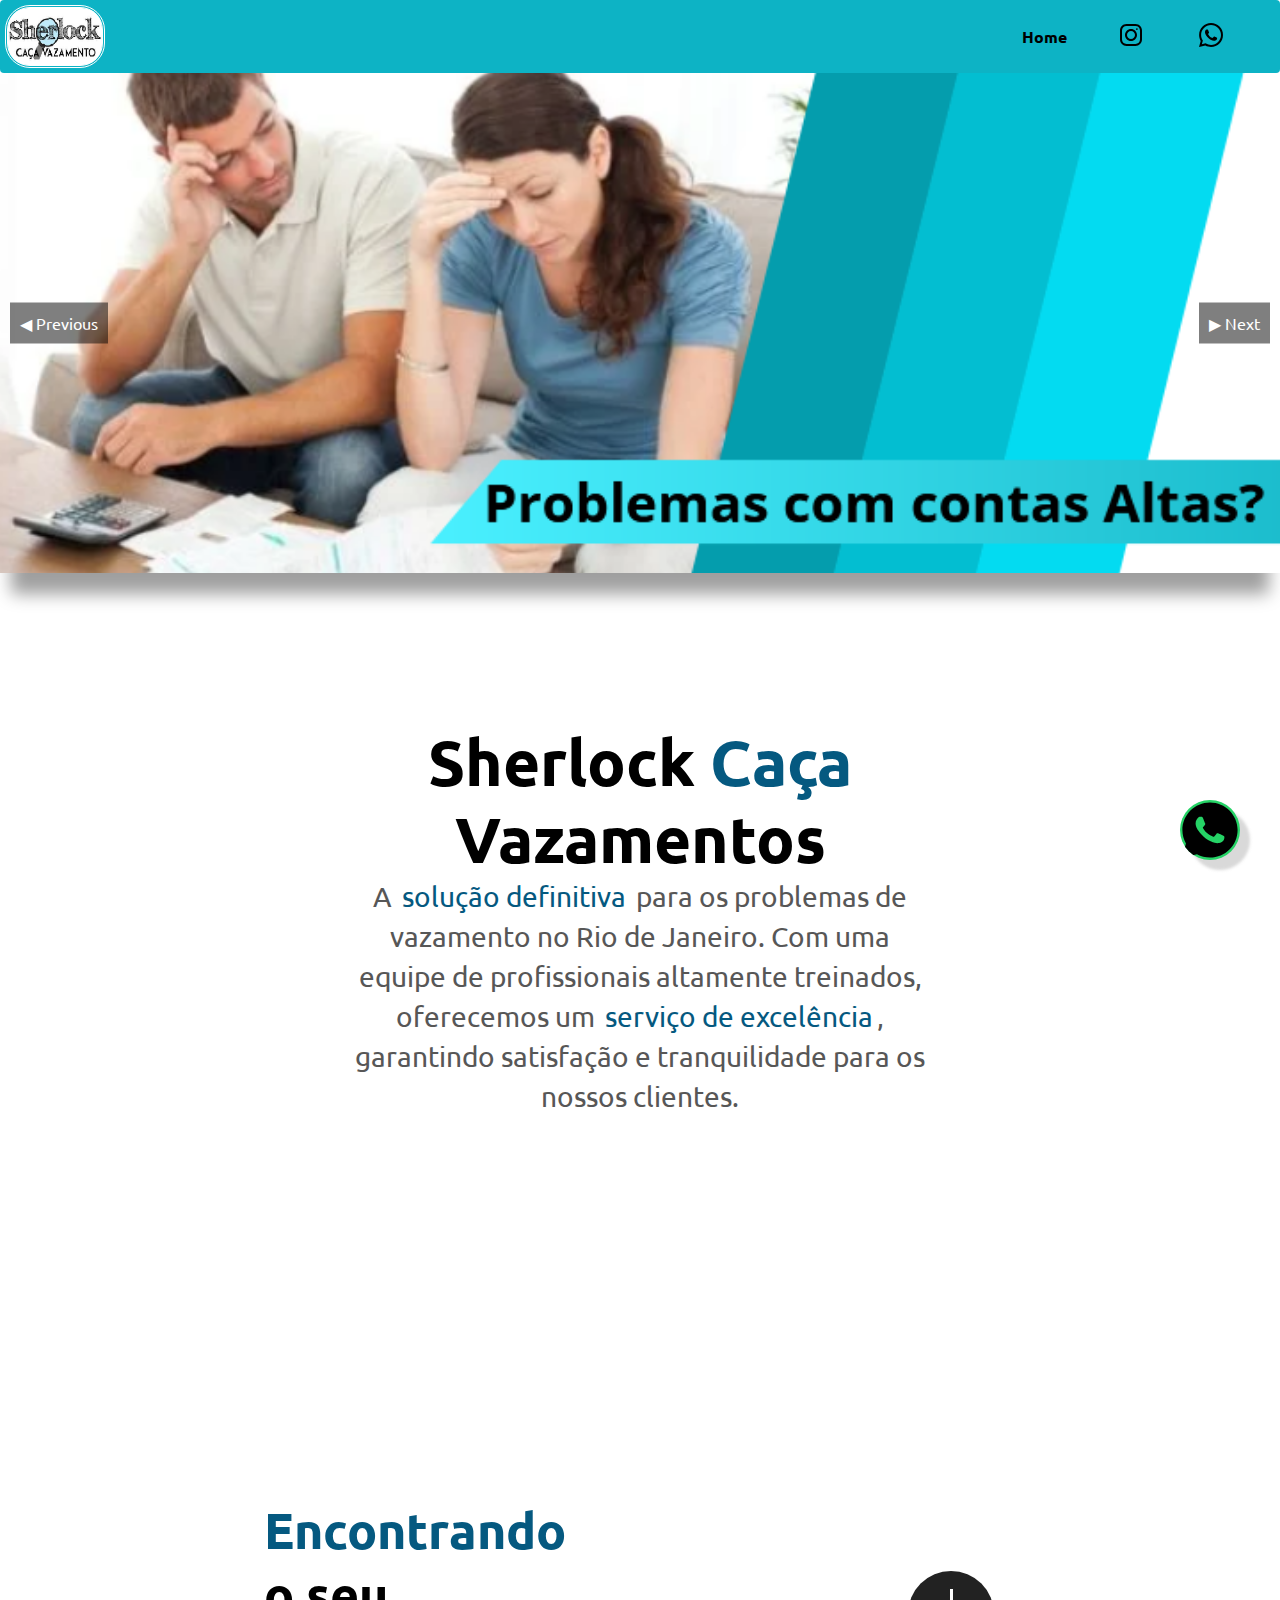
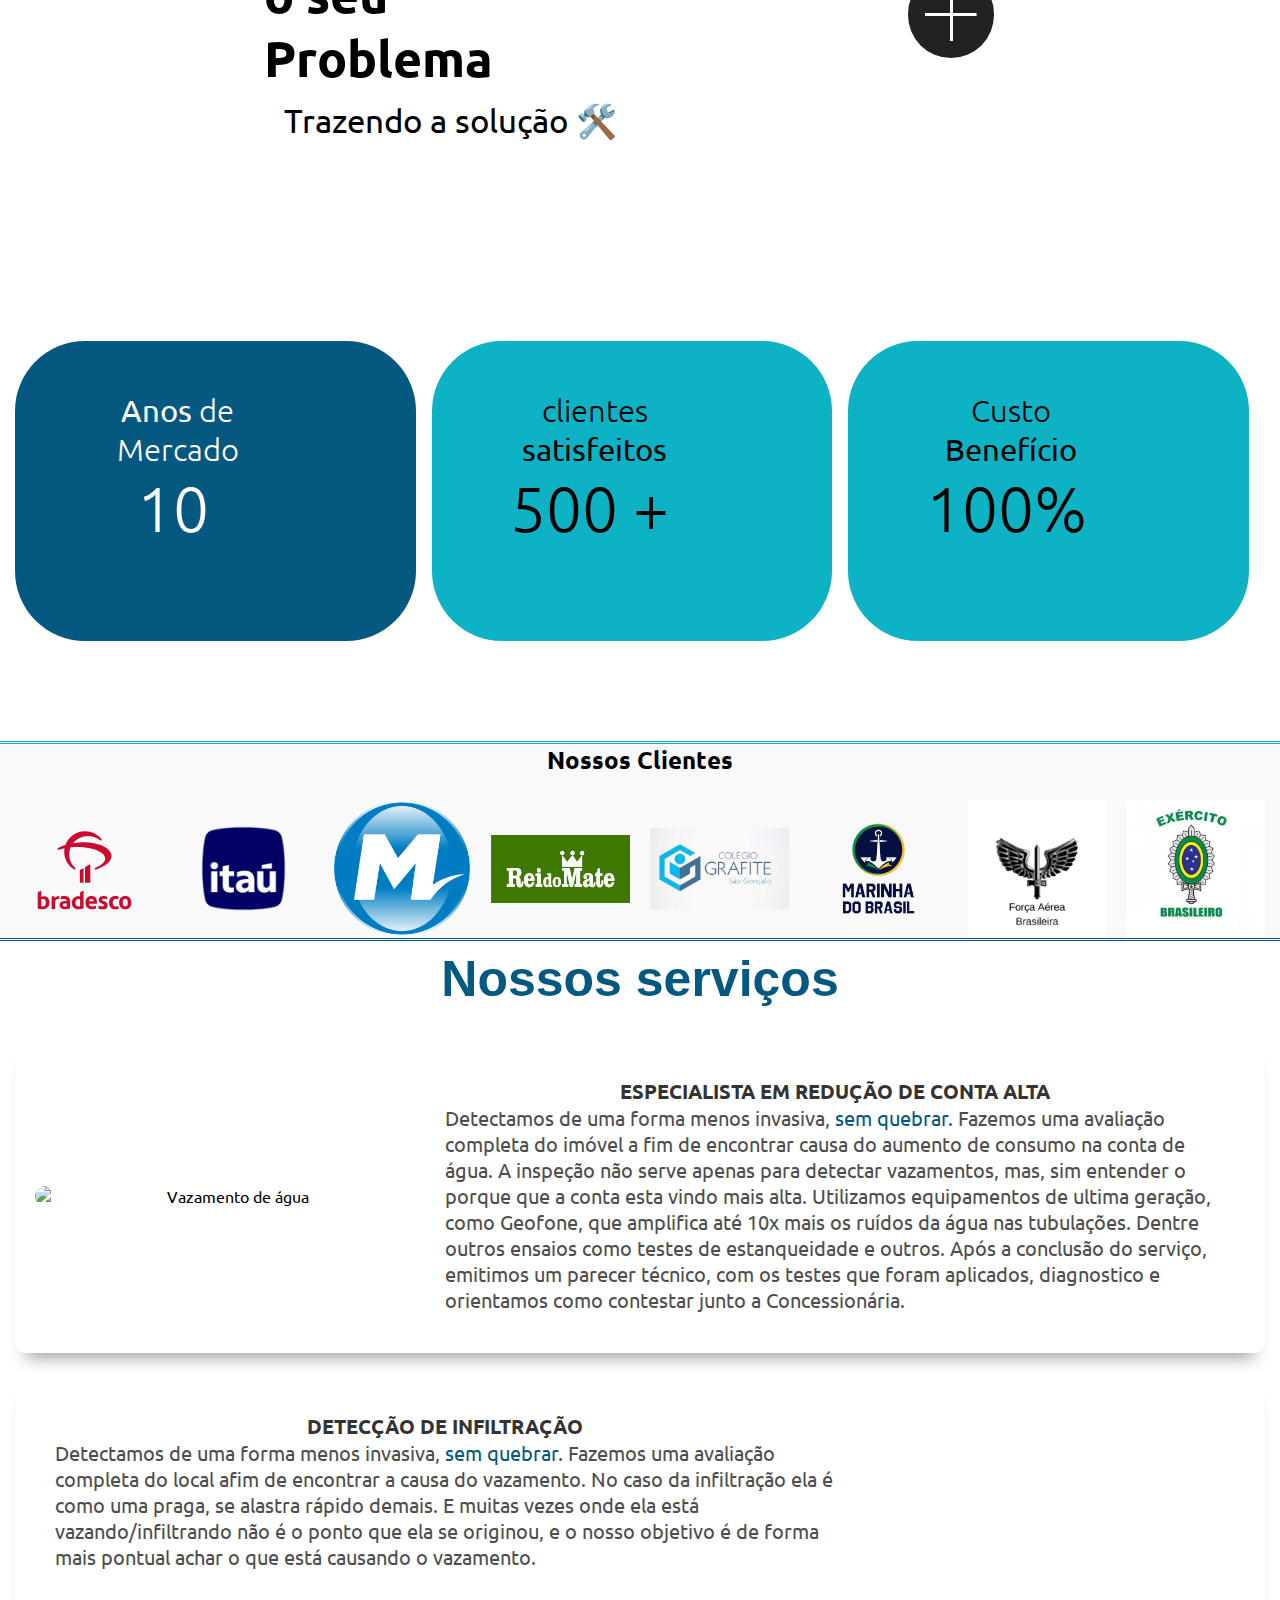
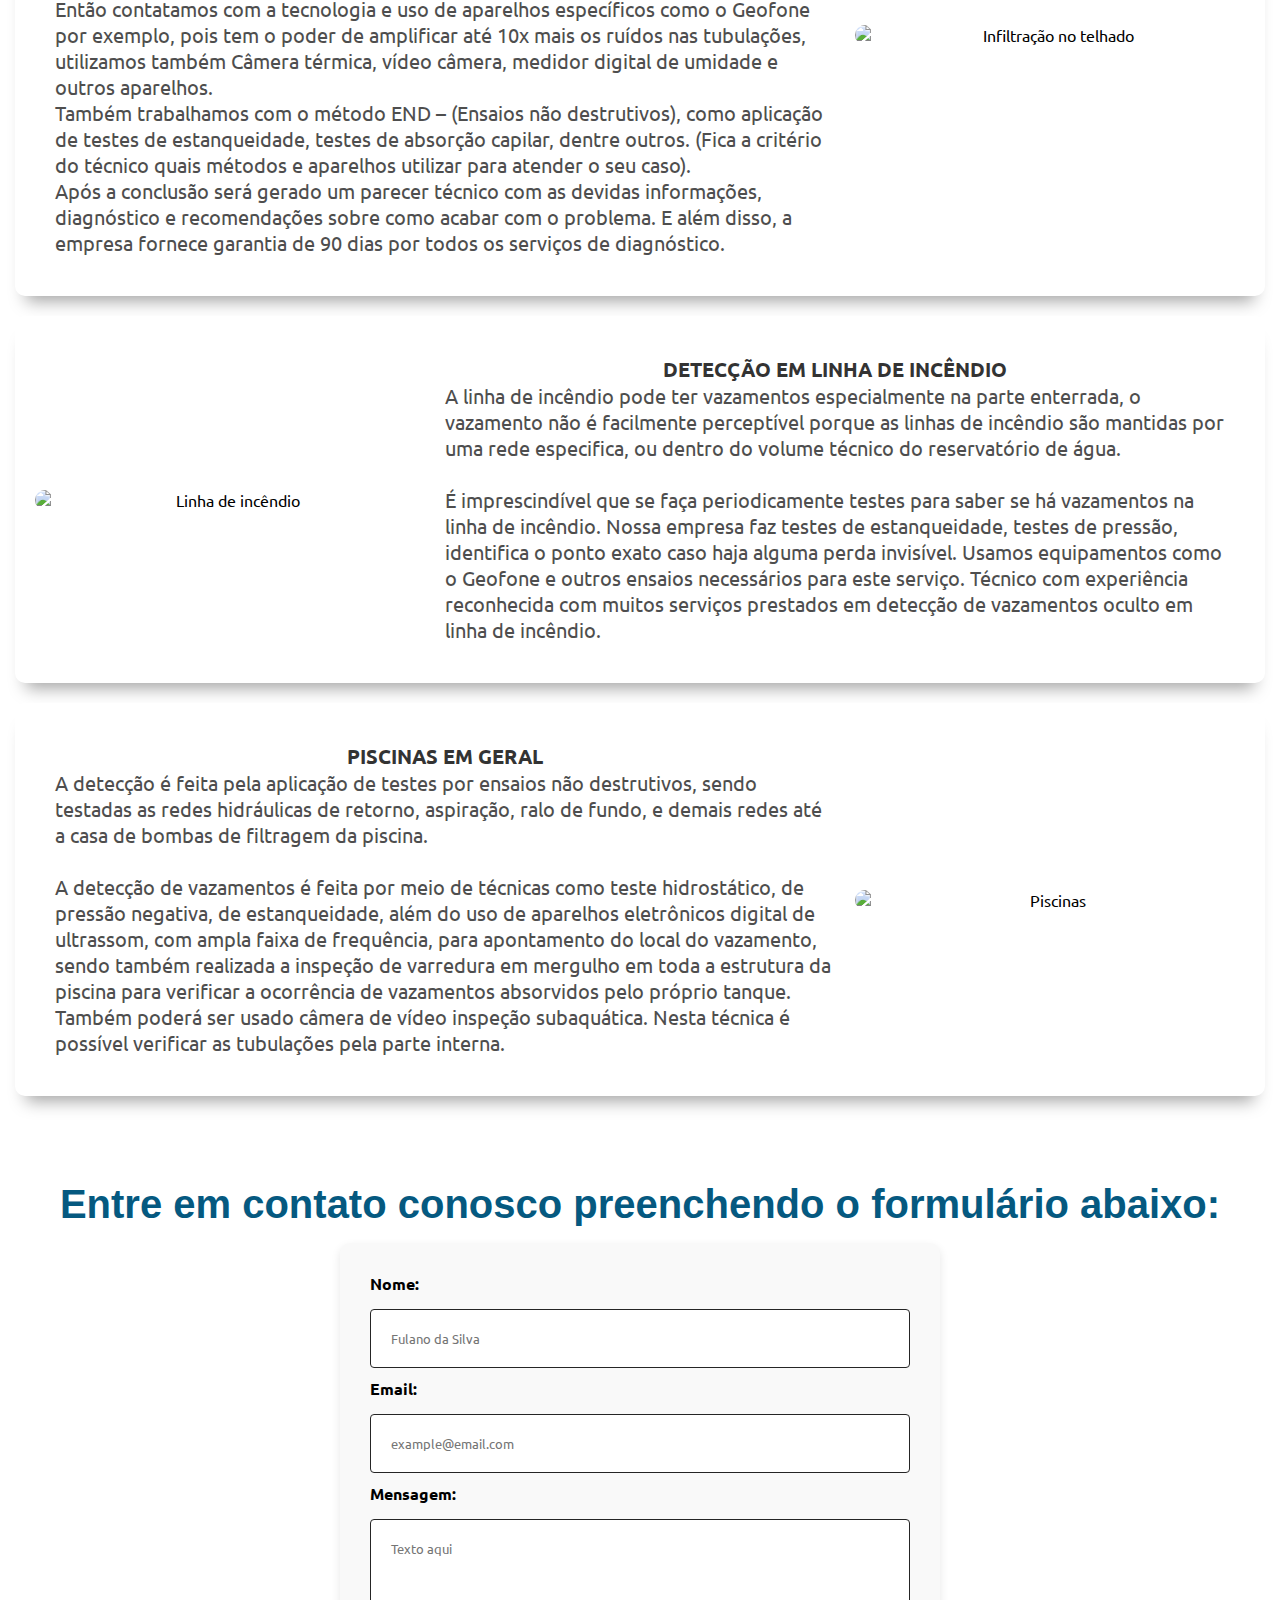
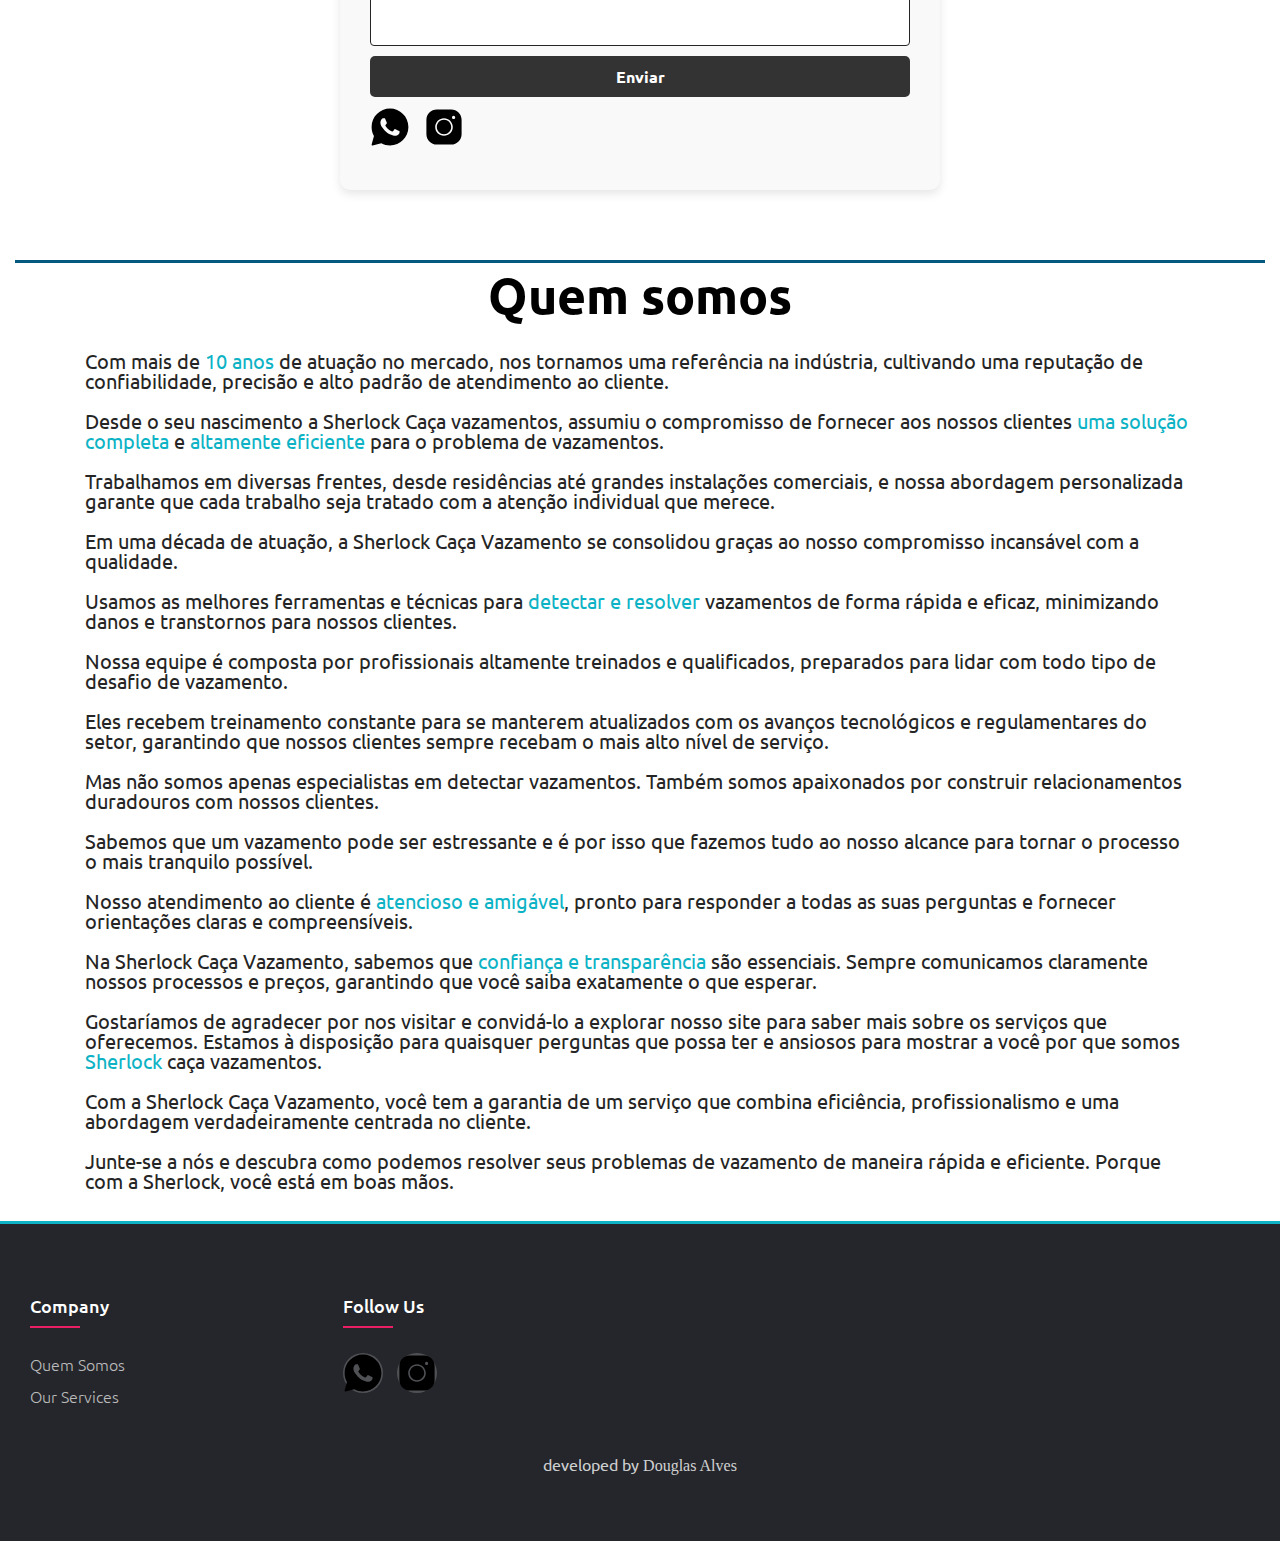
==== commit 91df629f: "ajustes nos clientes" ====
--- a/index.html
+++ b/index.html
@@ -147,6 +147,11 @@
                     <div class="logo-item">
                         <img src="./assets/img/Bradesco.svg" alt="Cliente 1" />
                     </div>
+
+                    <div class="logo-item">
+                        <img src="./assets/img/logo-itau.png" alt="itau" />
+                    </div>
+
                     <div class="logo-item">
                         <img src="./assets/img/Logo_MetroRio.svg.png" alt="Cliente 2" />
                     </div>
@@ -157,12 +162,17 @@
                         <img src="./assets/img/ColegioGrafite.png" alt="ColegioGrafite" />
                     </div>
 
-                    <div class="logo-item">
-                        <img src="./assets/img/logo-itau.png" alt="itau" />
-                    </div>
+
 
                     <div class="logo-item">
                         <img src="./assets/img/marinha-brasil-logo.png" alt="marinha-brasil" />
+                    </div>
+
+                    <div class="logo-item">
+                        <img src="./assets/img/FAB-logo.jpg" alt="força-aerea-brasil" />
+                    </div>
+                    <div class="logo-item">
+                        <img src="./assets/img/exercito-brasileiro-logo.png" alt="Exercito-brasil" />
                     </div>
 
                 </div>
--- a/assets/css/style.css
+++ b/assets/css/style.css
@@ -331,6 +331,8 @@
     width: 100%;
     background-color: #f9f9f9;
     text-align: center;
+    border-top: double 3px var(--second-color);
+    border-bottom: double 3px var(--primary-color);
 }
 
 .logo-grid {
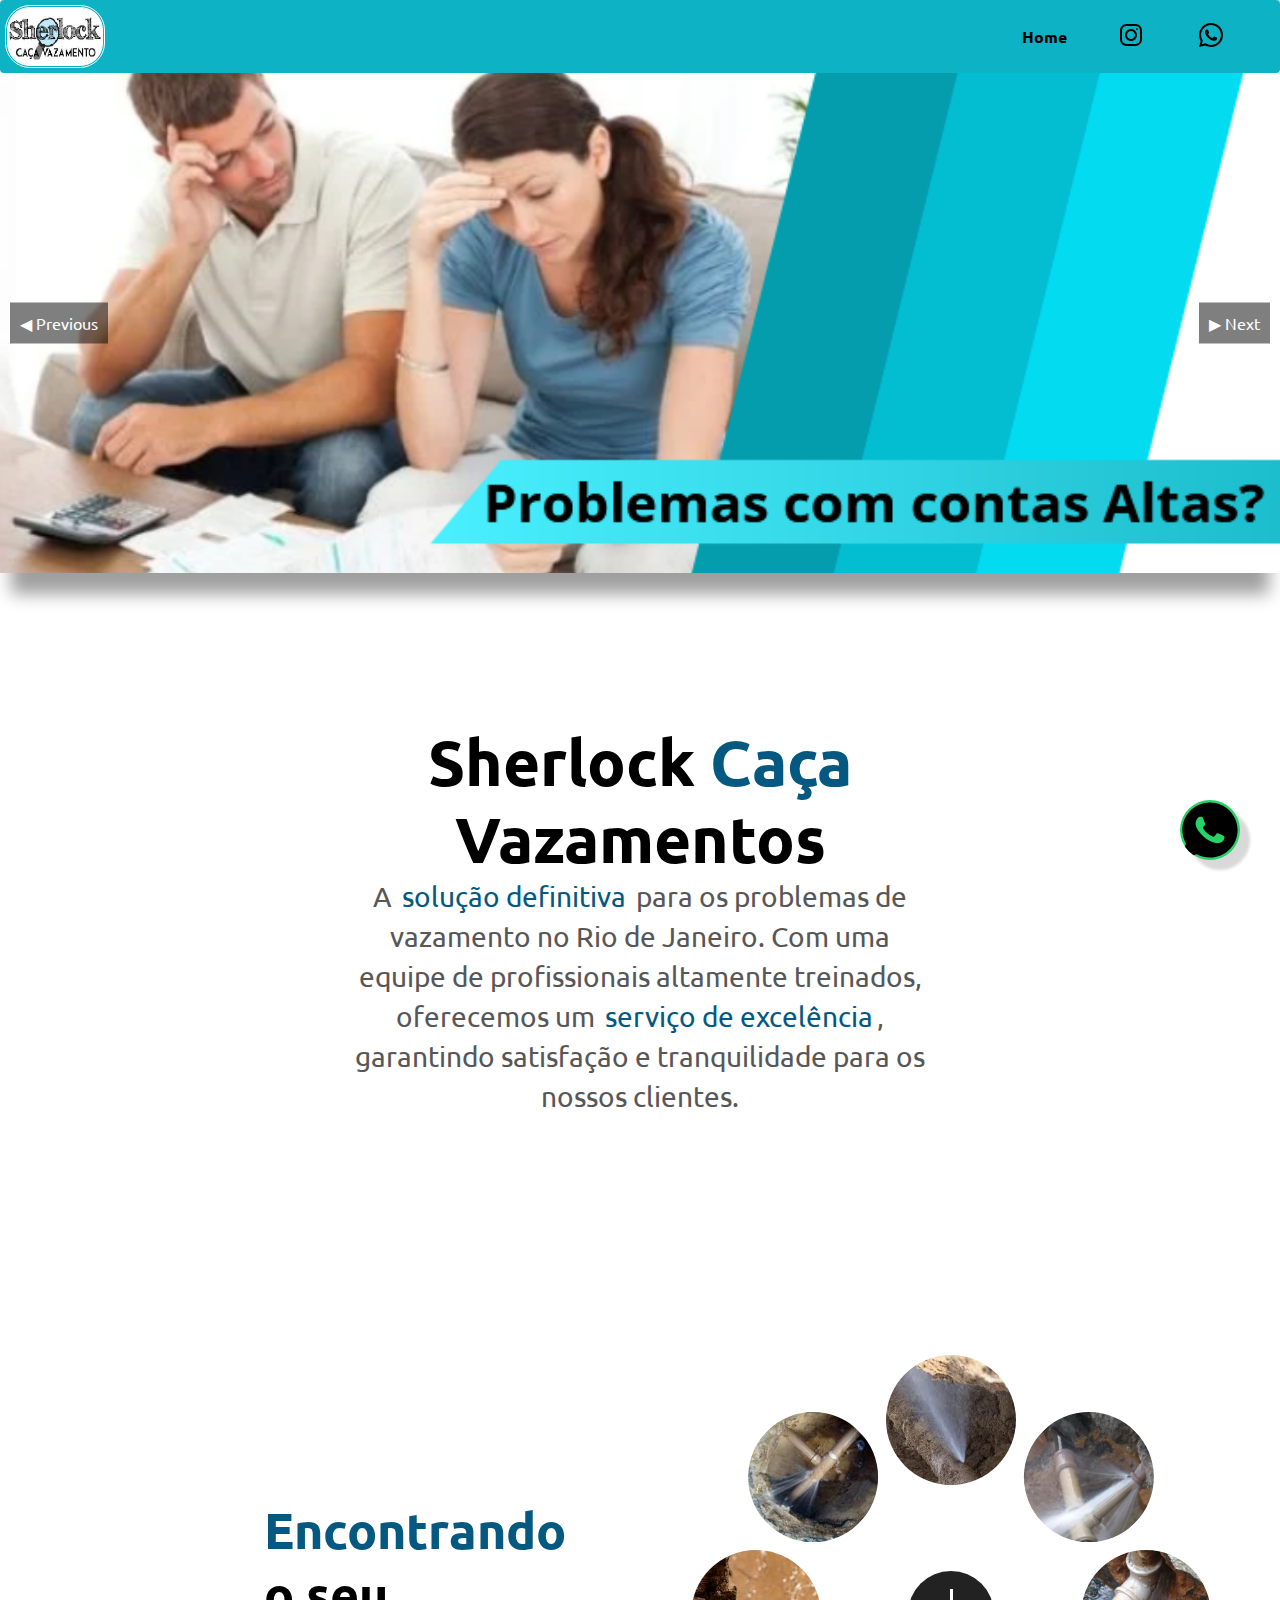
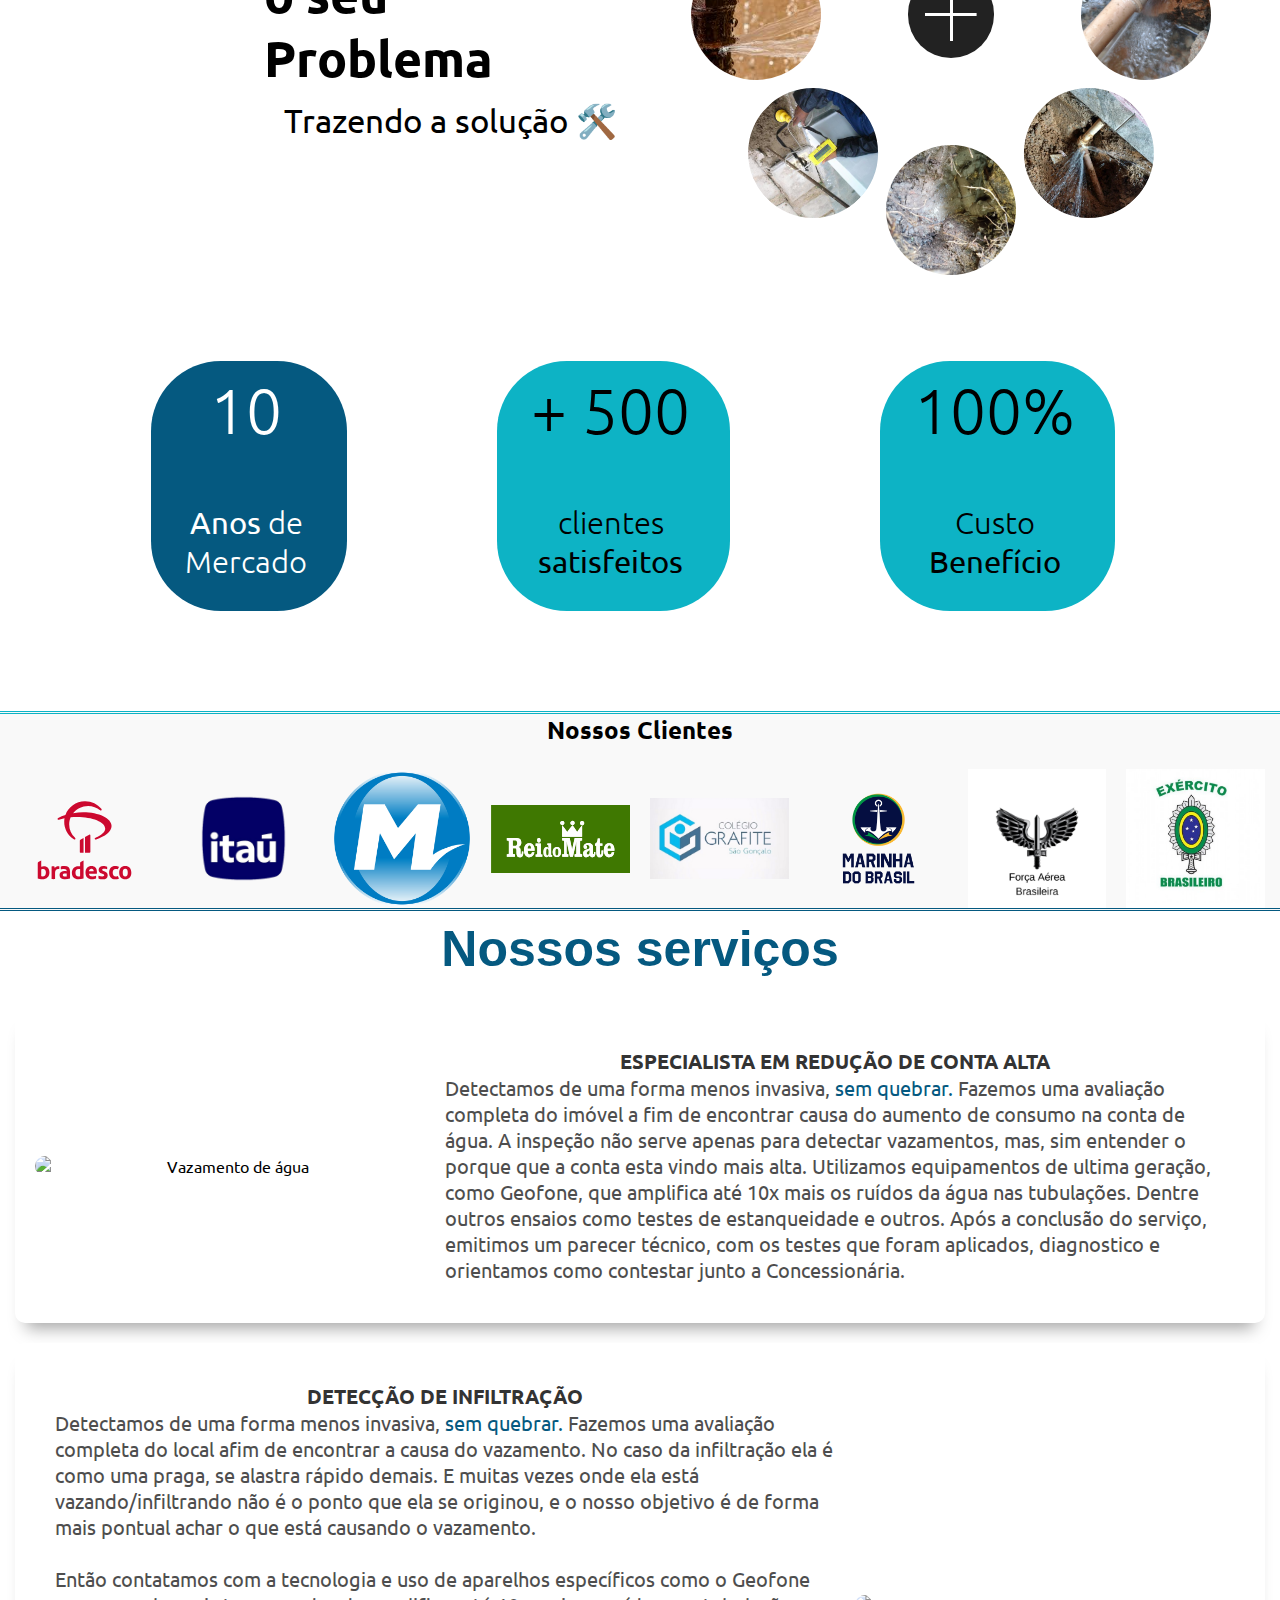
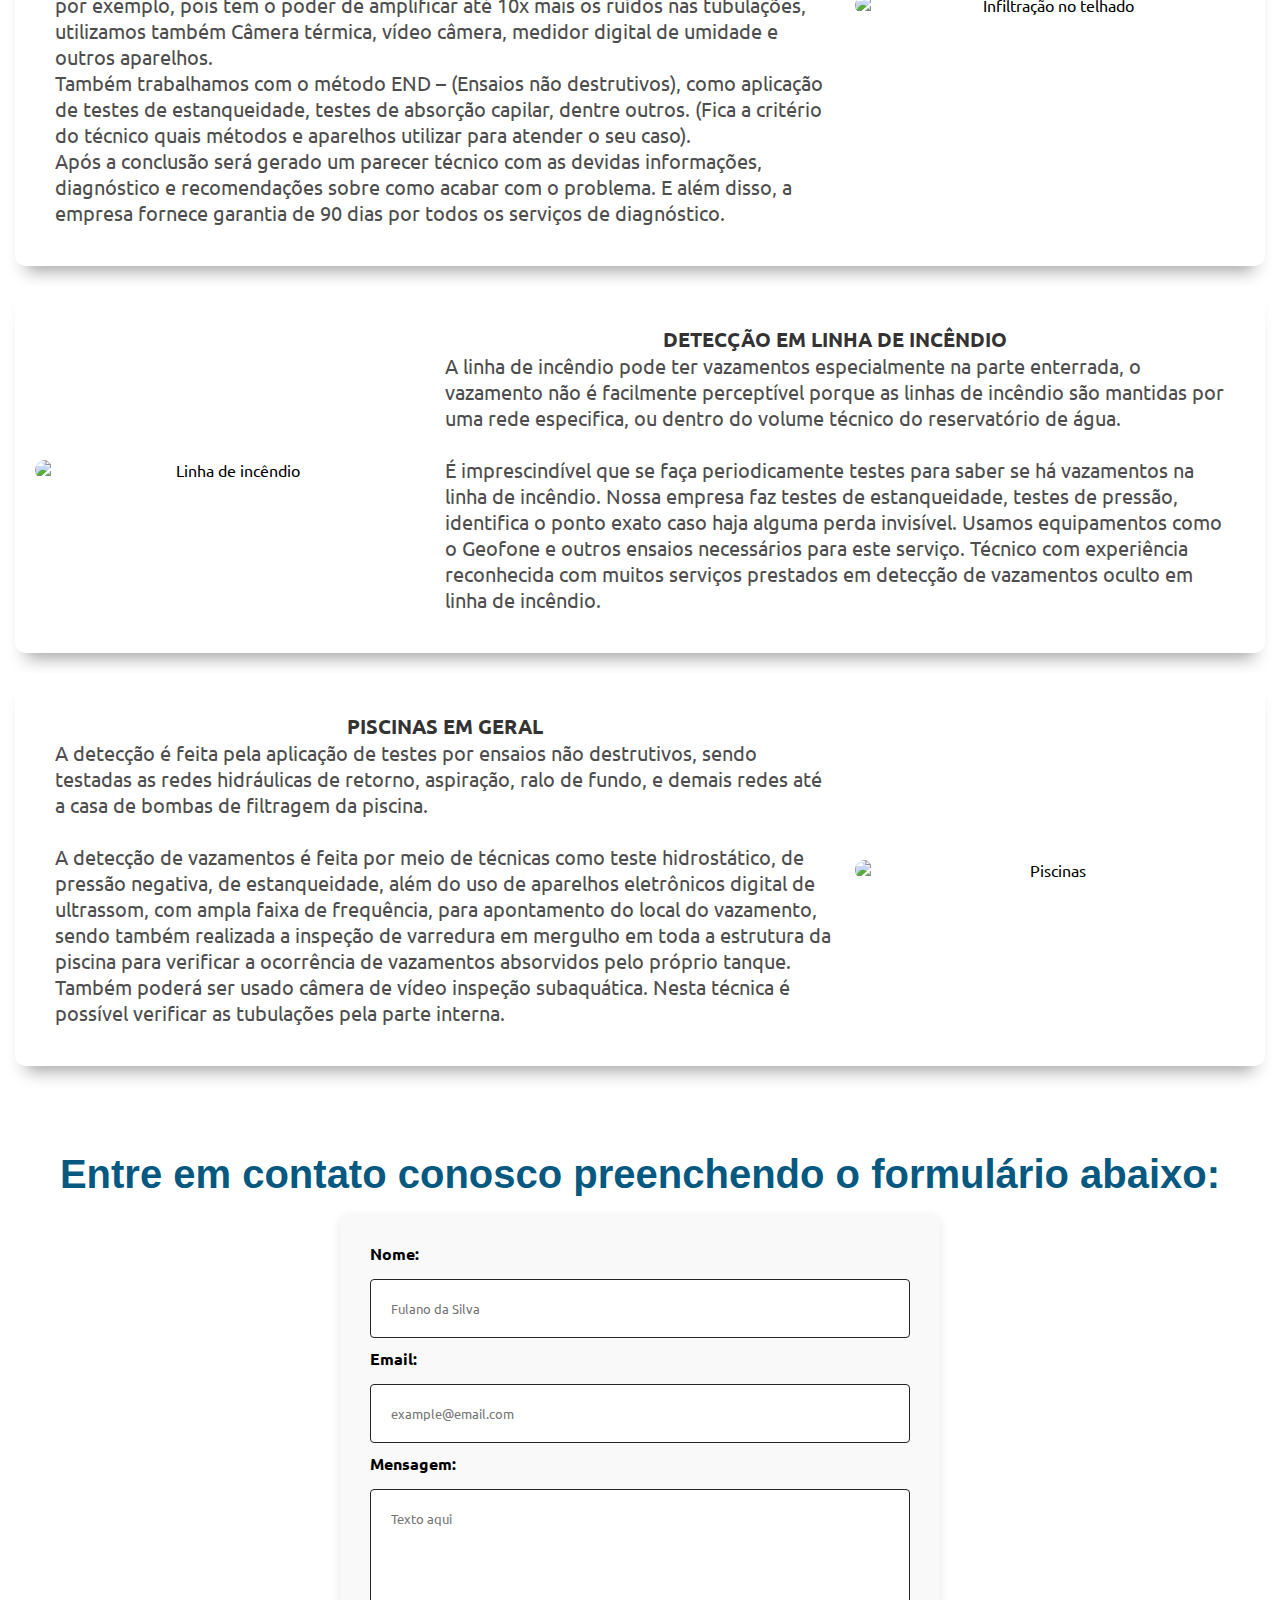
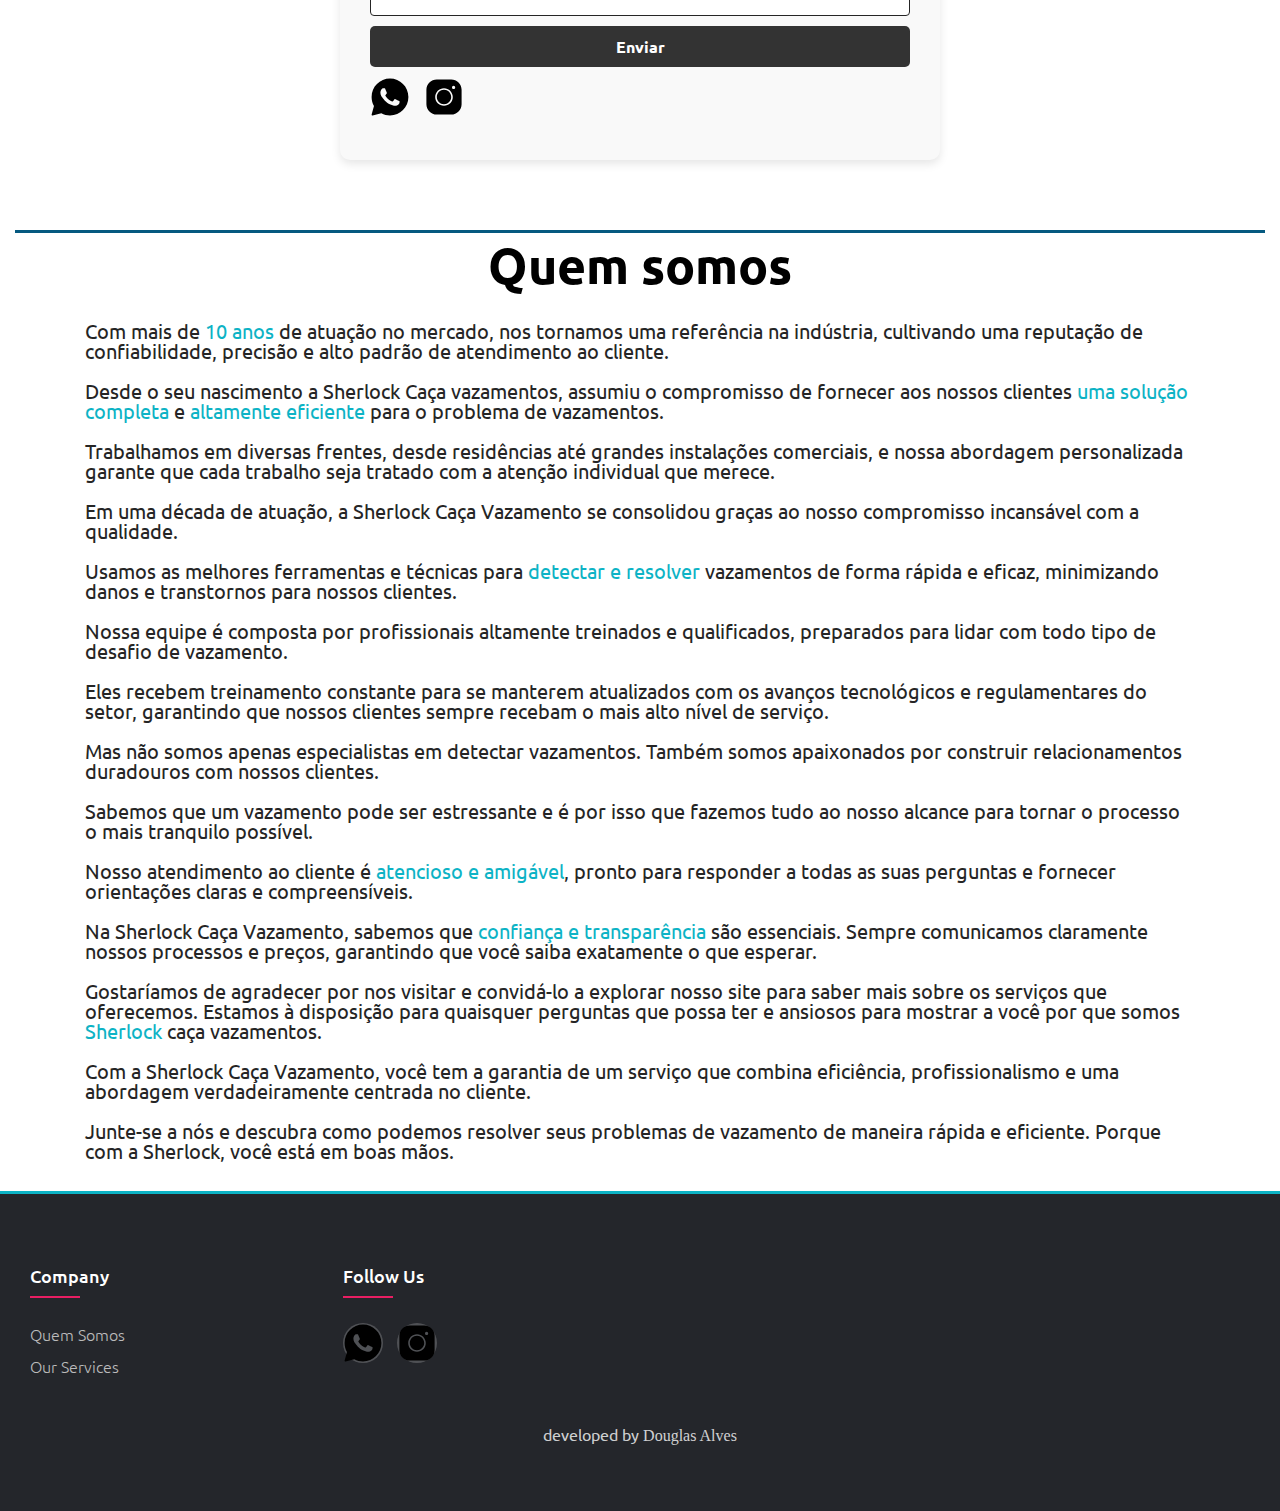
==== commit 254f7c89: "ajuste nos cards e na galeria" ====
--- a/index.html
+++ b/index.html
@@ -104,36 +104,36 @@
 
                     <div class="card active">
                         <div class="card-title">
+                            <h3>10</h3>
                             <div class="card-info">
                                 <p>
                                     <strong>Anos</strong> de <br>
                                     Mercado
                                 </p>
                             </div>
-                            <h3>10</h3>
                         </div>
                     </div>
                     <div class="card">
                         <div class="card-title">
+                            <h3> + 500</h3>
                             <div class="card-info">
                                 <p>
                                     clientes<br>
                                     <strong>satisfeitos</strong>
                                 </p>
                             </div>
-                            <h3>500 +</h3>
                         </div>
                     </div>
 
                     <div class="card">
                         <div class="card-title">
+                            <h3>100%</h3>
                             <div class="card-info">
                                 <p>
                                     Custo <br>
                                     <strong>Benefício</strong>
                                 </p>
                             </div>
-                            <h3>100%</h3>
                         </div>
                     </div>
                 </div>
--- a/assets/css/style.css
+++ b/assets/css/style.css
@@ -222,8 +222,8 @@
     grid-area: 1/1;
     border-radius: 50%;
     object-fit: cover;
-    transform: scale(.5);
-    transition: 1s calc((var(--i) - 1)*.1s);
+    transform: rotate(calc(var(--i) * 360deg / 8)) translate(calc(1.5 * var(--s)));
+    transition: transform 1s ease-in-out, opacity 1s ease-in-out;
 }
 
 .s-sucess .container .gallery>img:nth-of-type(1) {
@@ -263,8 +263,7 @@
 }
 
 .s-sucess .container .gallery>input:checked~img {
-    transform:
-        rotate(calc(var(--i)* 360deg/8)) translate(calc(1.5*var(--s))) rotate(calc(var(--i)*-360deg/8));
+    transform: scale(.5) rotate(0deg) translate(0); /* Centraliza as imagens ao clicar no botão */
 }
 
 .s-sucess .container .gallery>input:checked {
@@ -274,16 +273,16 @@
 .s-sucess .cards {
     display: flex;
     margin: 0 auto;
-    padding: 0rem;
 }
 
 .s-sucess .cards .card {
-    width: 100%;
-    height: 30rem;
+    width: auto;
+    height: 25rem;
     background-color: var(--second-color);
     color: var(--black-color);
     border-radius: 7rem;
-    margin-right: 1.6rem;
+    margin-right: 1.4rem;
+    margin-top: 2rem;
     cursor: pointer;
     transition: all 0.4s;
     text-align: center;
@@ -295,8 +294,8 @@
 }
 
 .s-sucess .cards .card .card-title {
-    margin: 5rem 0;
-    padding-right: 9.9rem;
+    margin: rem 0;
+    padding-right: 4rem;
     padding-left: 1.4rem;
 }
 
@@ -312,18 +311,19 @@
     font-weight: 300;
     font-size: 6.4rem;
     line-height: 7.7rem;
-    margin-bottom: 5.5rem;
+    margin-top: 1rem;
+    padding-left: 2rem;
 }
 
 .s-sucess .cards .card .card-info {
-    padding-left: 1rem;
+    padding-left: 2rem;
 }
 
 .s-sucess .cards .card .card-info p {
     font-family: 'Ubuntu';
     font-weight: 300;
     font-size: 3.1rem;
-    line-height: 3.9rem;
+    margin-top: 5.5rem;
 }
 
 
--- a/assets/css/responsive.css
+++ b/assets/css/responsive.css
@@ -230,21 +230,18 @@
 
   .s-sucess .cards {
     margin-top: 15rem;
-    margin-left: 3.5rem;
-    margin-right: 0;
-    max-width: 70%;
+    margin-left: 4.5rem;
+    max-width: 100%;
 
   }
 
   .s-sucess .cards .card {
-    width: 23rem;
-    height: 20rem;
+    width: 18rem;
+    height: 18rem;
   }
 
   .s-sucess .cards .card .card-title {
     margin: 5rem 0;
-    padding-right: 0rem;
-    padding-left: 0rem;
   }
 
   /* Ativo */
@@ -259,14 +256,14 @@
     font-weight: 300;
     font-size: 2.5rem;
     line-height: 7rem;
-    margin-bottom: 2rem;
   }
 
   .s-sucess .cards .card .card-info p {
     font-family: 'Ubuntu';
     font-weight: 300;
     font-size: 2rem;
-    line-height: 3rem;
+    margin-top: 1rem;
+    line-height: auto;
   }
 
   .client-logos {
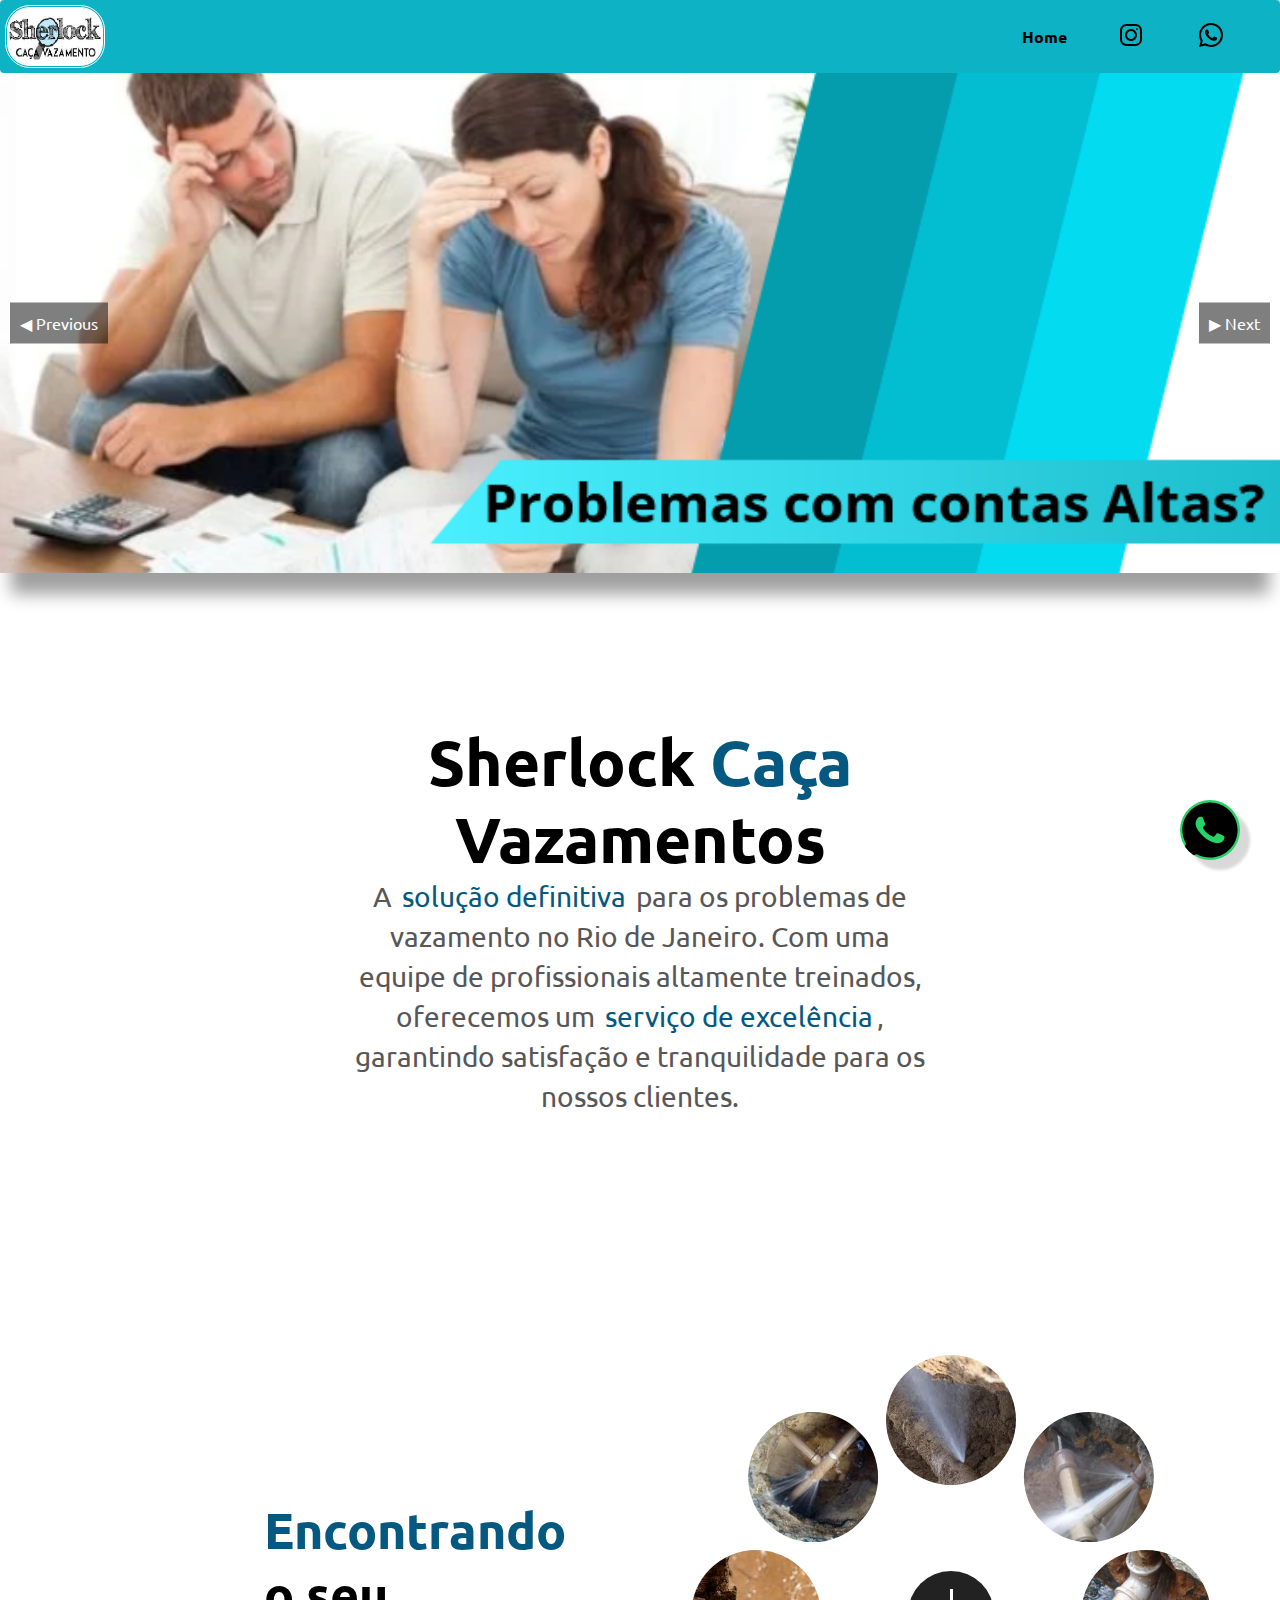
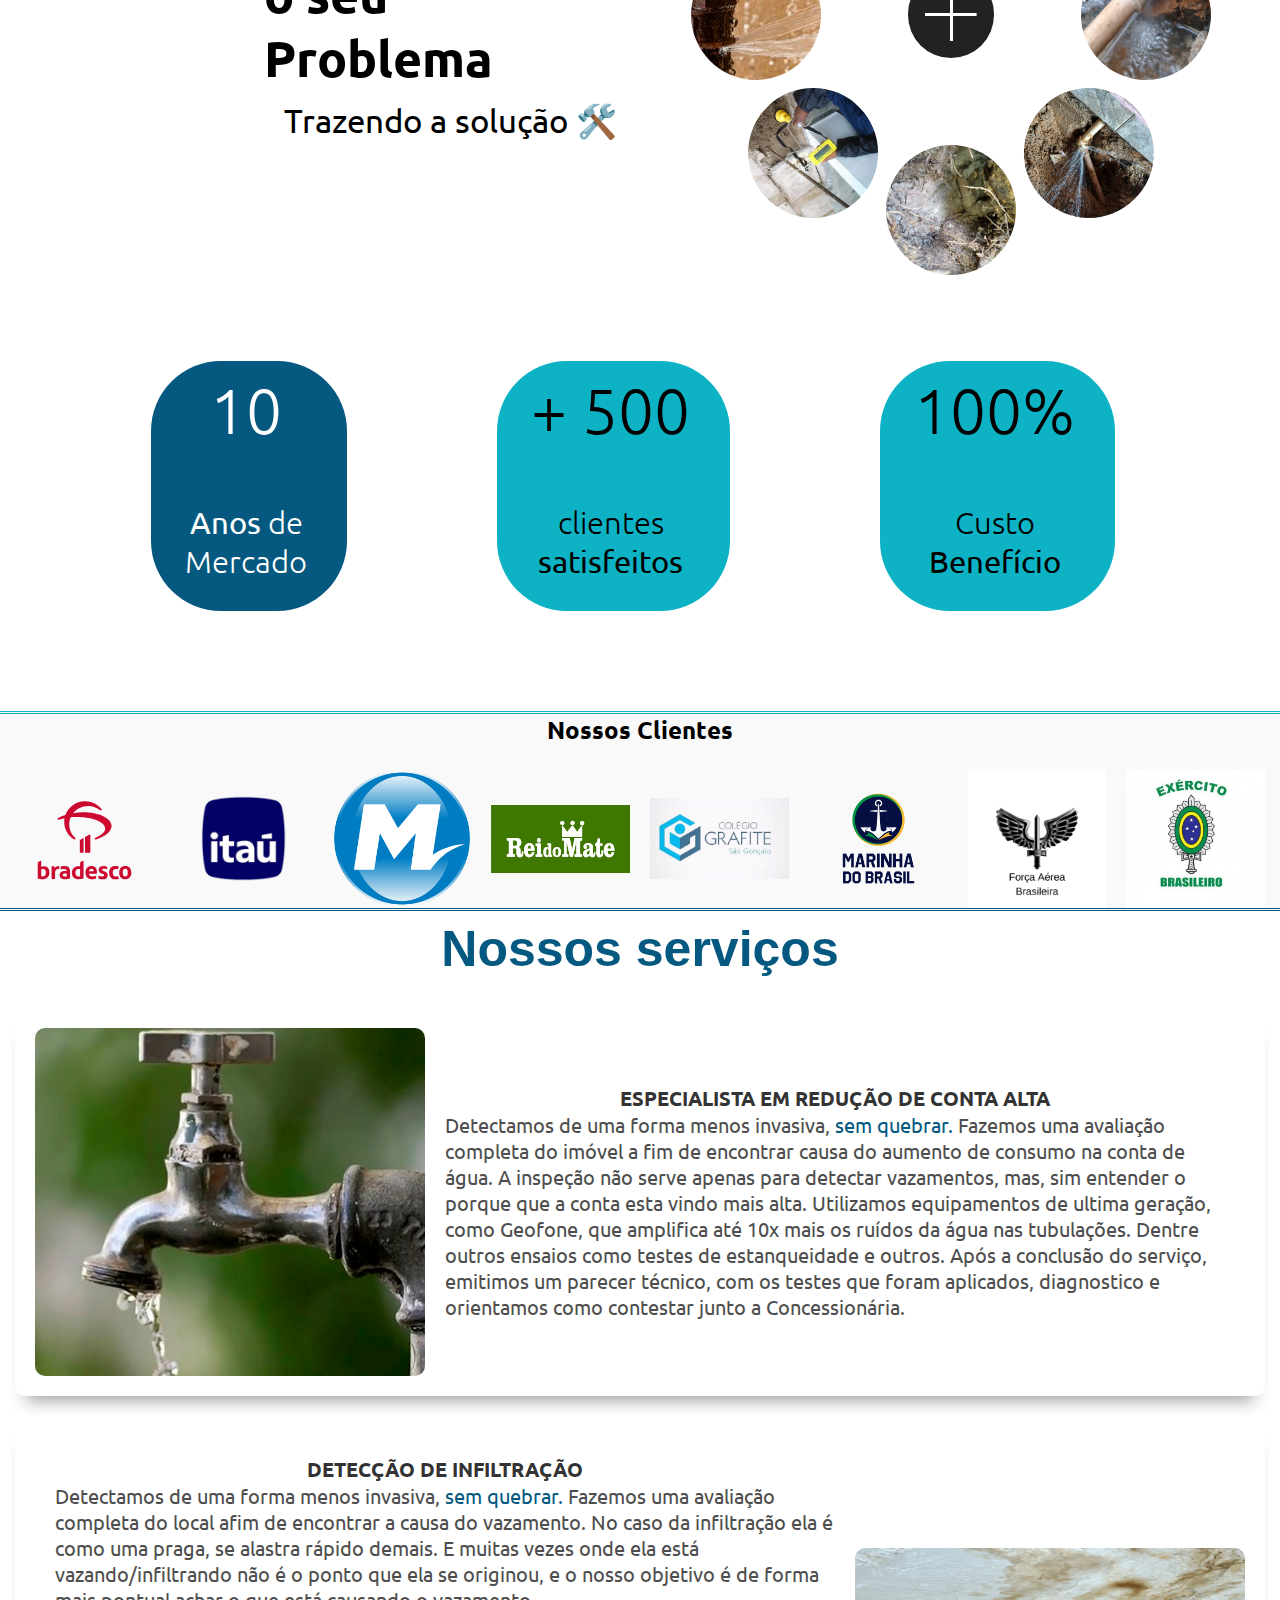
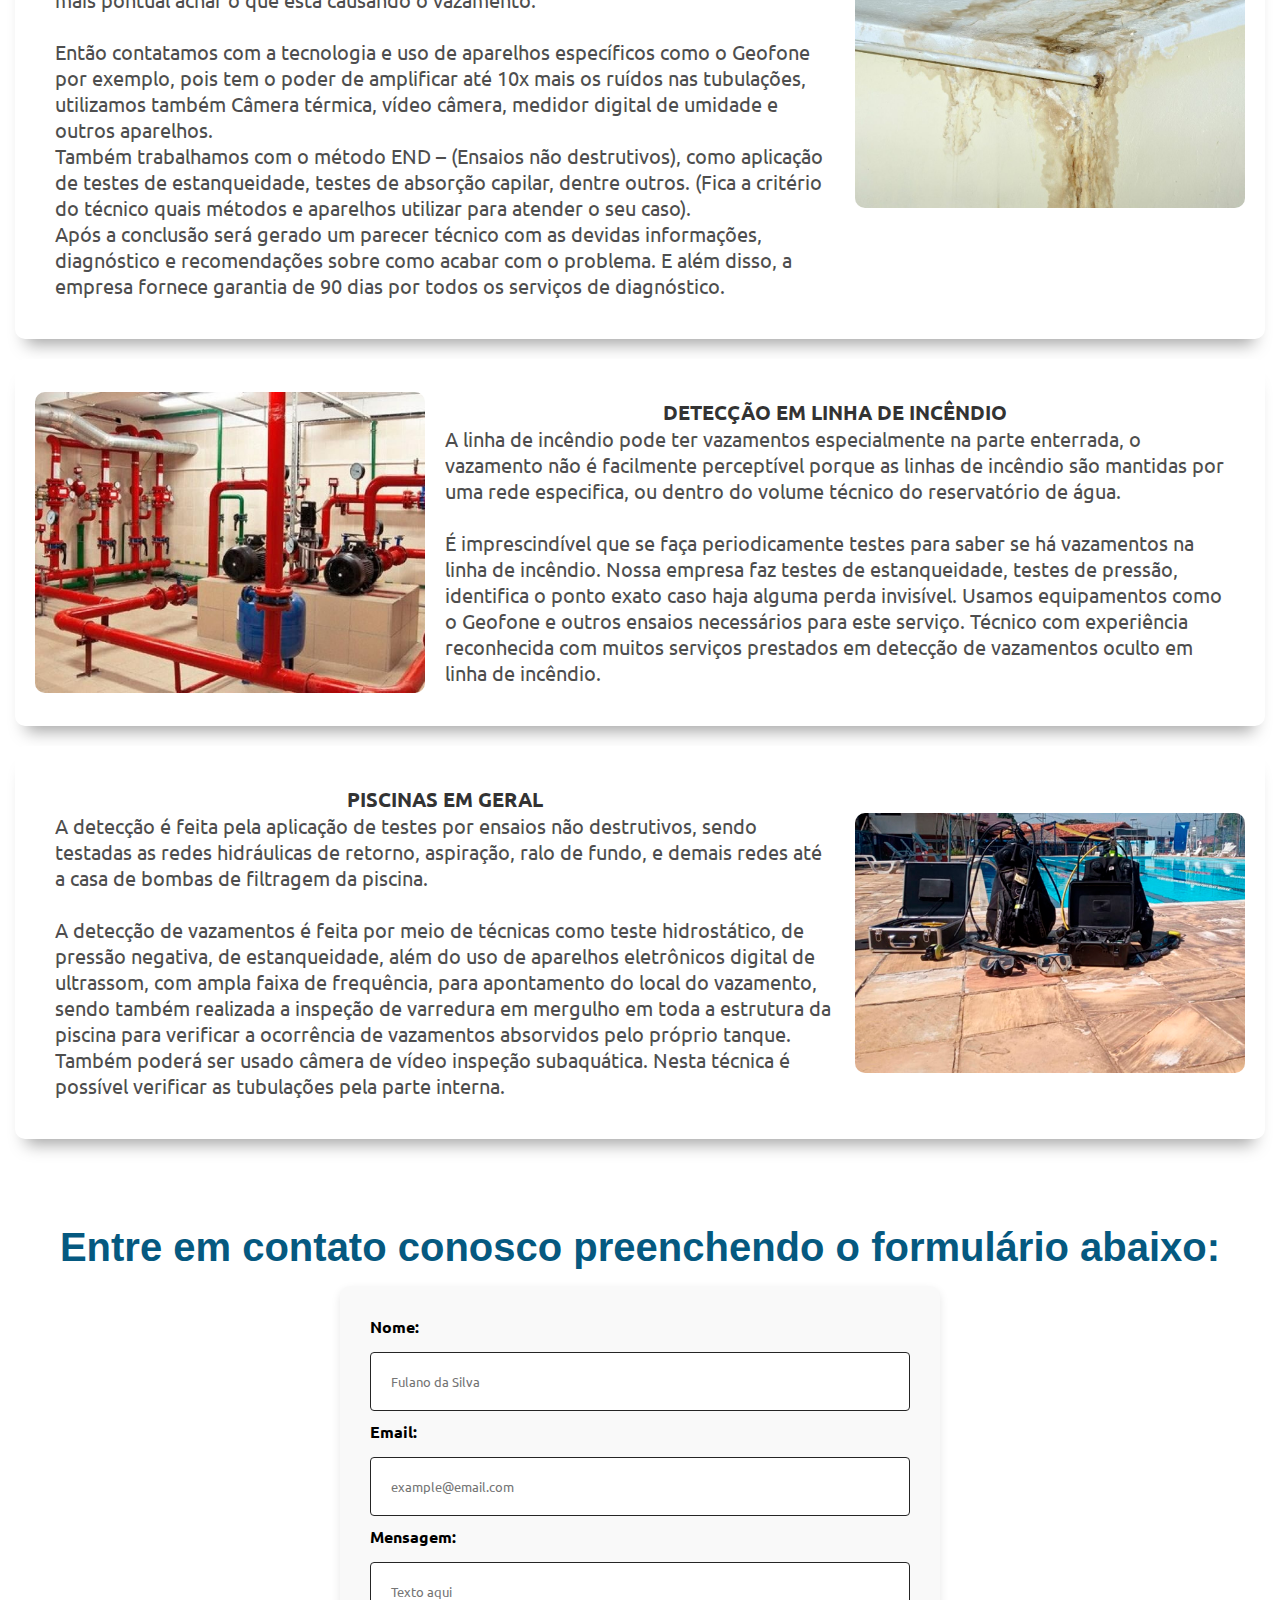
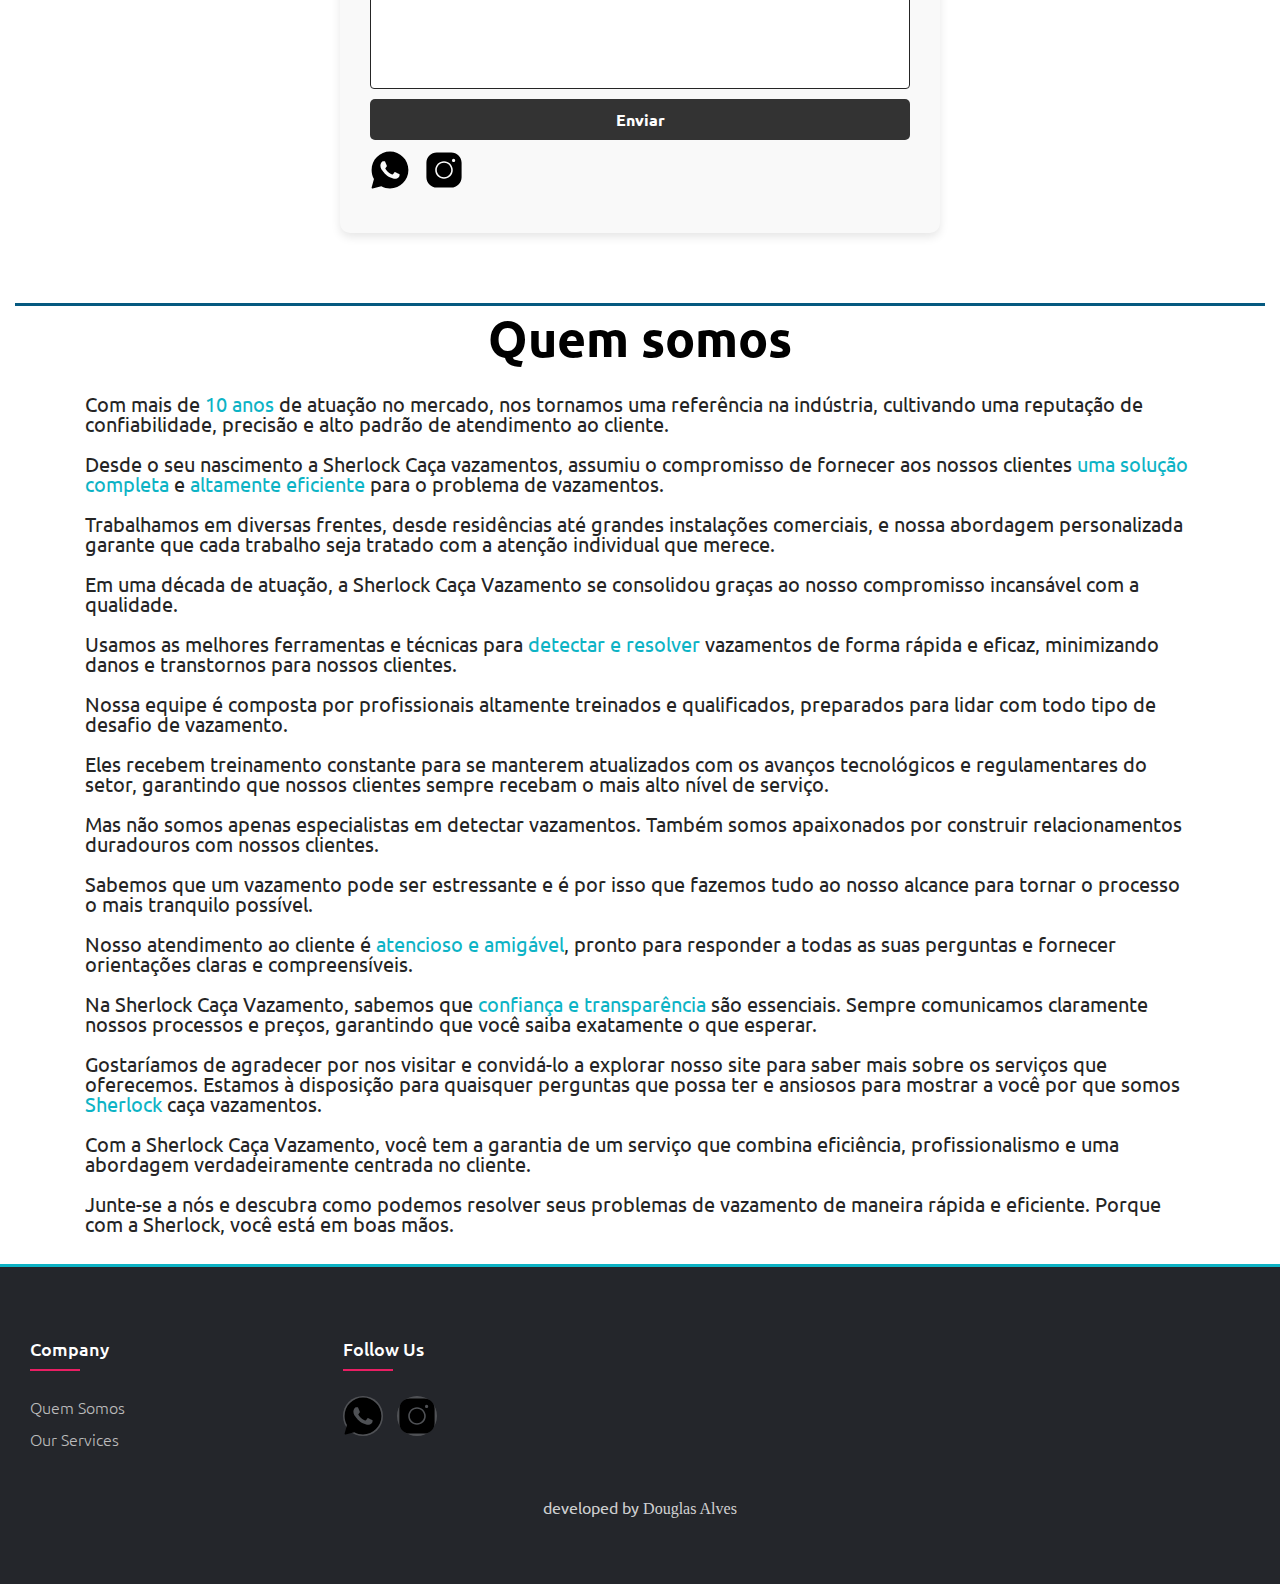
==== commit bfe21cd4: "ajuste no cabeçalho da pagina" ====
--- a/index.html
+++ b/index.html
@@ -4,7 +4,7 @@
 <head>
     <meta charset="UTF-8">
     <meta name="viewport" content="width=device-width, initial-scale=1.0">
-    <title>Dashboard-Empresa</title>
+    <title>Sherlock Caça Vazamentos</title>
 
     <link rel="shortcut icon" href="./assets/img/logoTop.png" type="image/x-icon">
 
@@ -189,7 +189,7 @@
 
                 <div class="service-item">
                     <div class="service-image">
-                        <img src="https://www.detekita.com.br/wp-content/uploads/2020/10/vazamento-agua2.jpg"
+                        <img src="./assets/img/vazamento-agua2.jpg"
                             alt="Vazamento de água">
                     </div>
                     <div class="service-text">
@@ -211,7 +211,7 @@
 
                 <div class="service-item reverse">
                     <div class="service-image">
-                        <img src="https://www.detekita.com.br/wp-content/uploads/2022/09/infiltracao-telhado-01-1024x683-1.jpg"
+                        <img src="./assets/img/infiltracao-telhado-01-1024x683-1.jpg"
                             alt="Infiltração no telhado">
                     </div>
                     <div class="service-text">
@@ -245,7 +245,7 @@
 
                 <div class="service-item">
                     <div class="service-image">
-                        <img src="https://www.detekita.com.br/wp-content/uploads/2020/10/linha-incendio_.jpeg"
+                        <img src="./assets/img/linha-incendio_.jpeg"
                             alt="Linha de incêndio">
                     </div>
                     <div class="service-text">
@@ -267,7 +267,7 @@
 
                 <div class="service-item reverse">
                     <div class="service-image">
-                        <img src="https://www.detekita.com.br/wp-content/uploads/2022/03/Galeria-Equipamentos-Deteccao-Vazamento-de-Piscina-Piso.jpg"
+                        <img src="assets/img/Galeria-Equipamentos-Deteccao-Vazamento-de-Piscina-Piso.jpg"
                             alt="Piscinas">
                     </div>
                     <div class="service-text">
